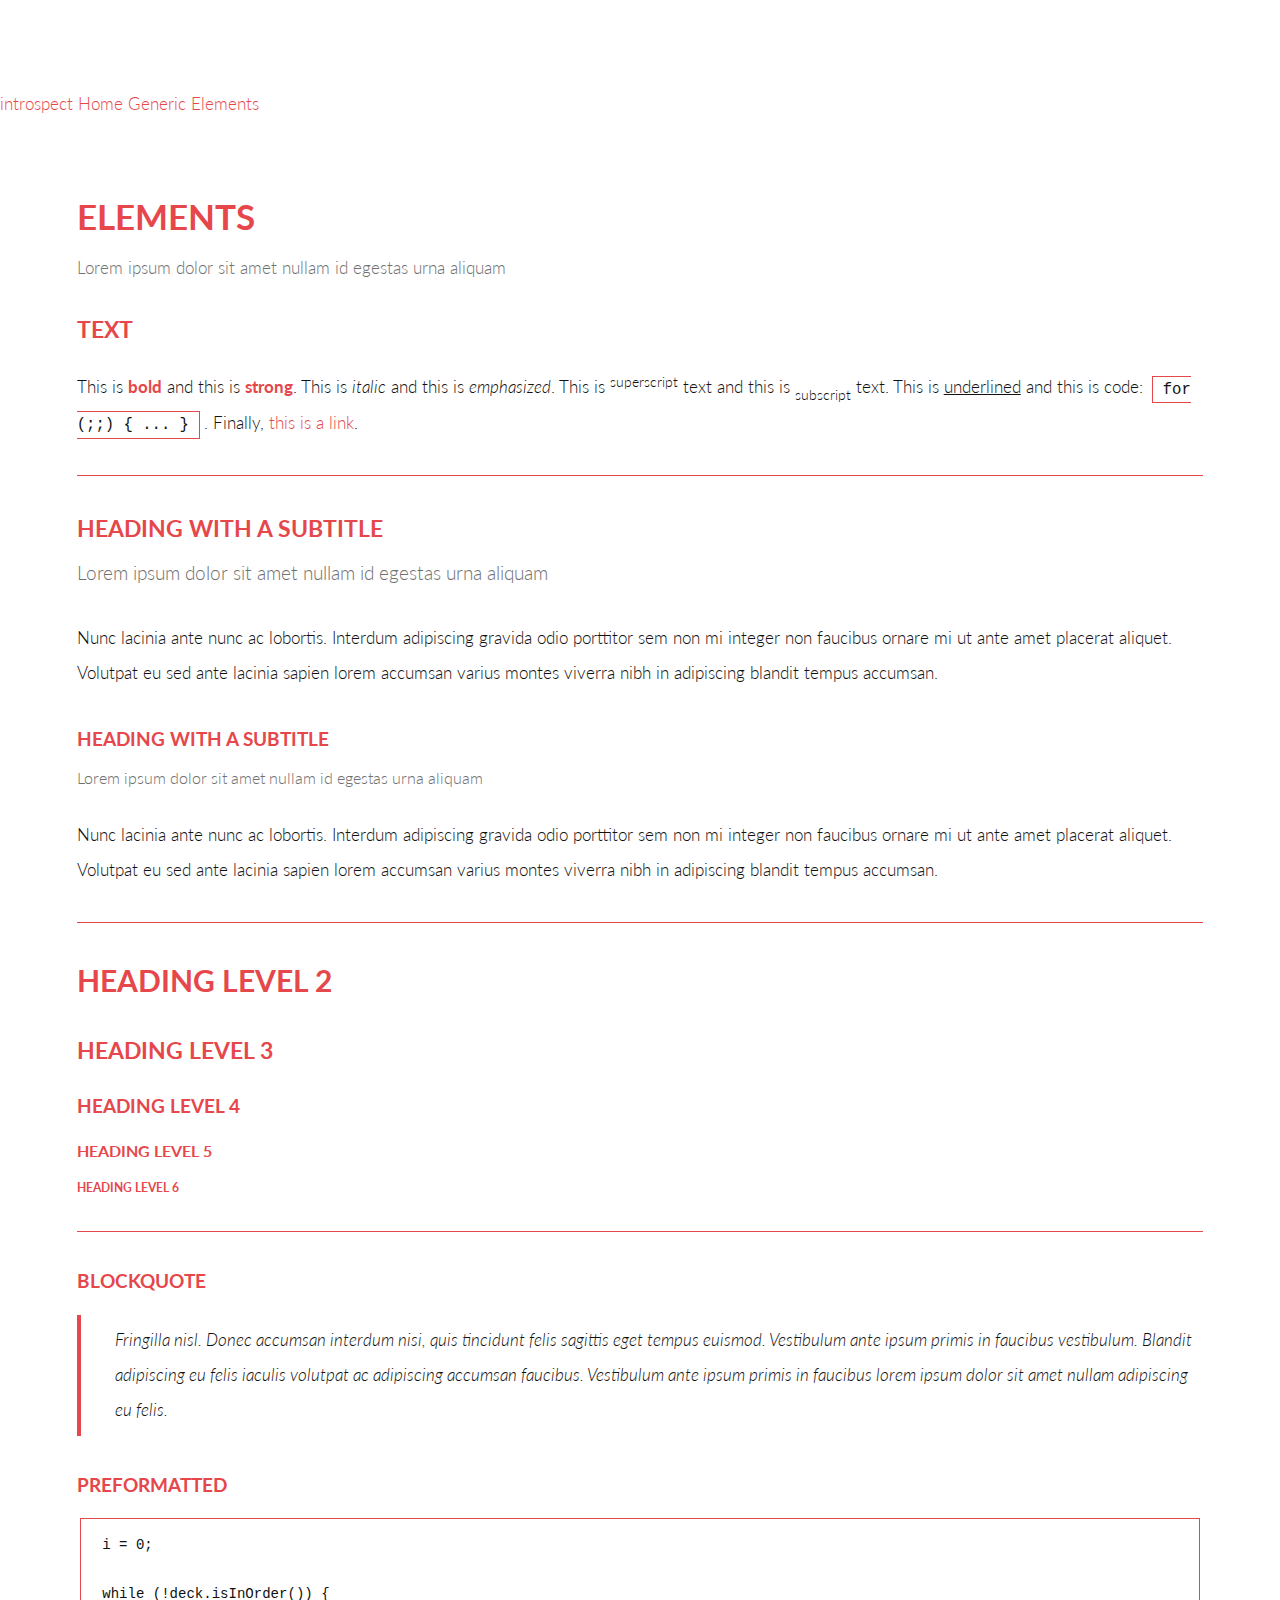
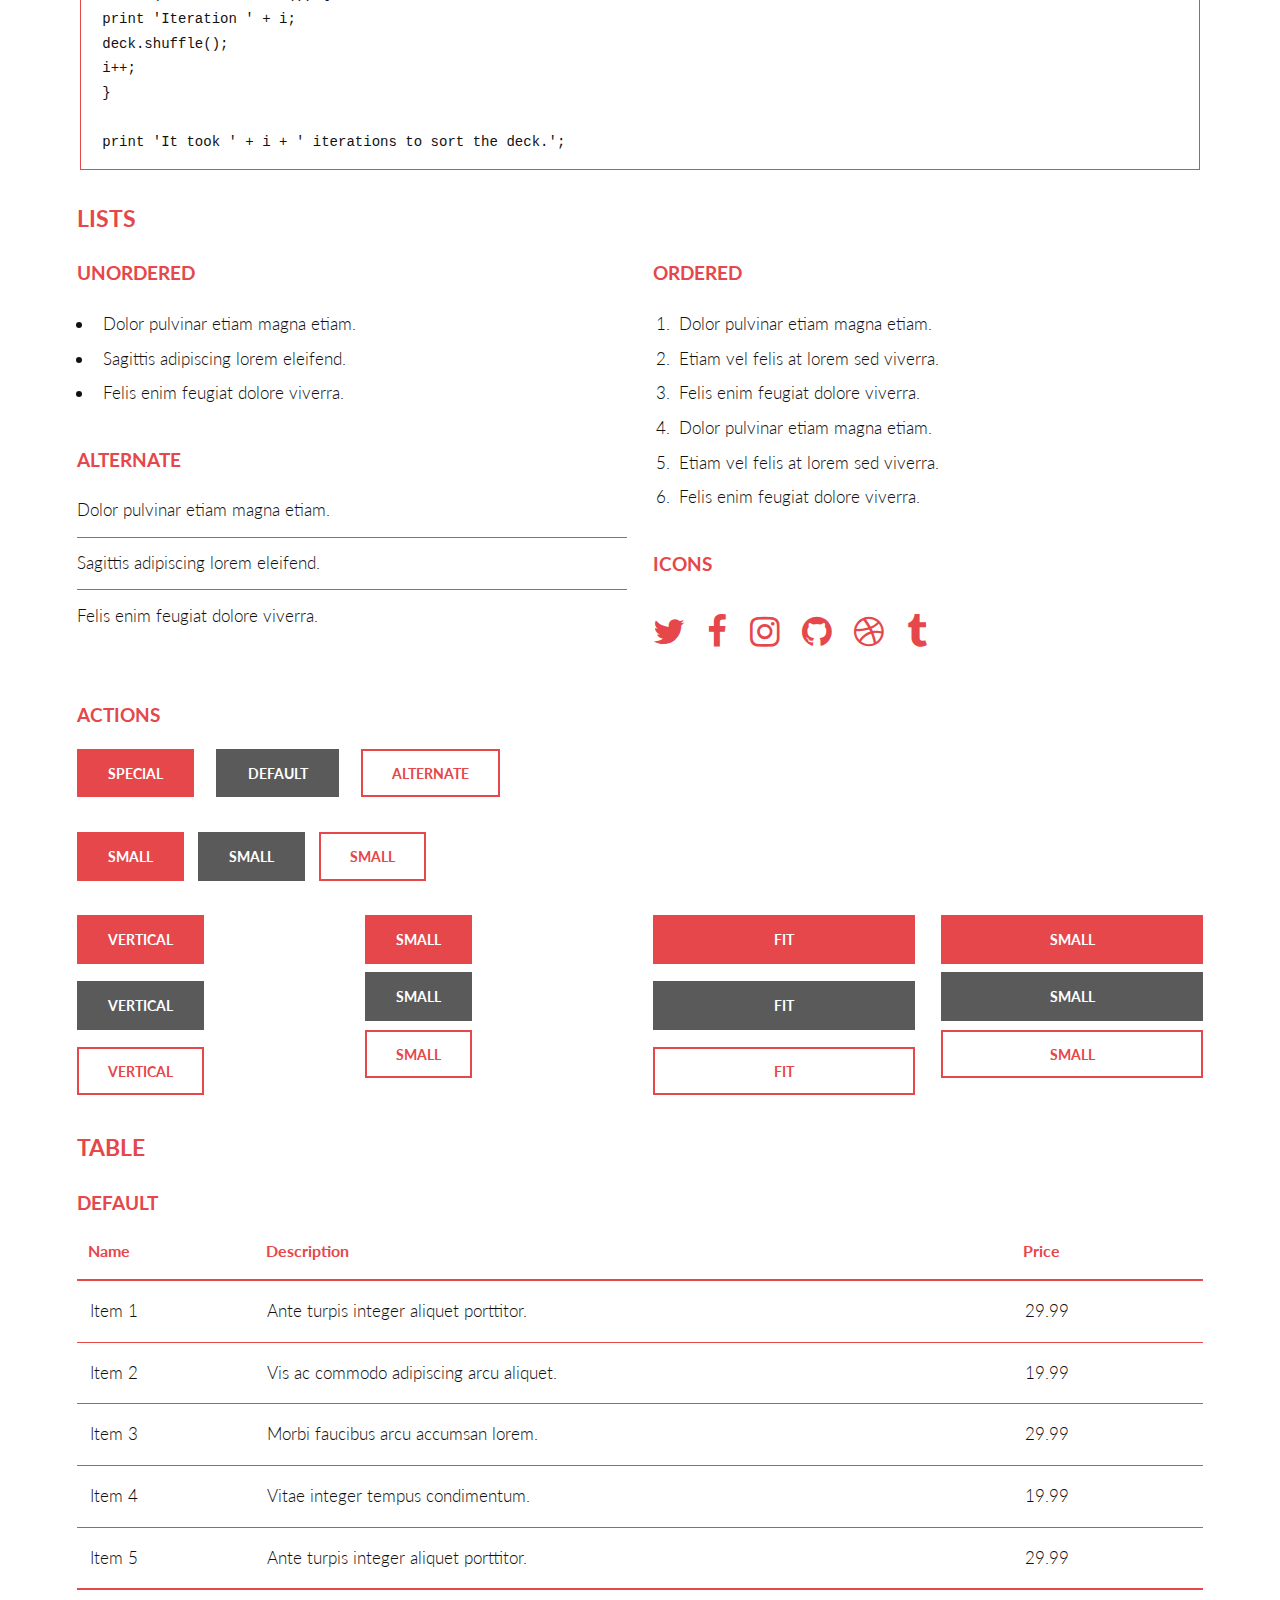
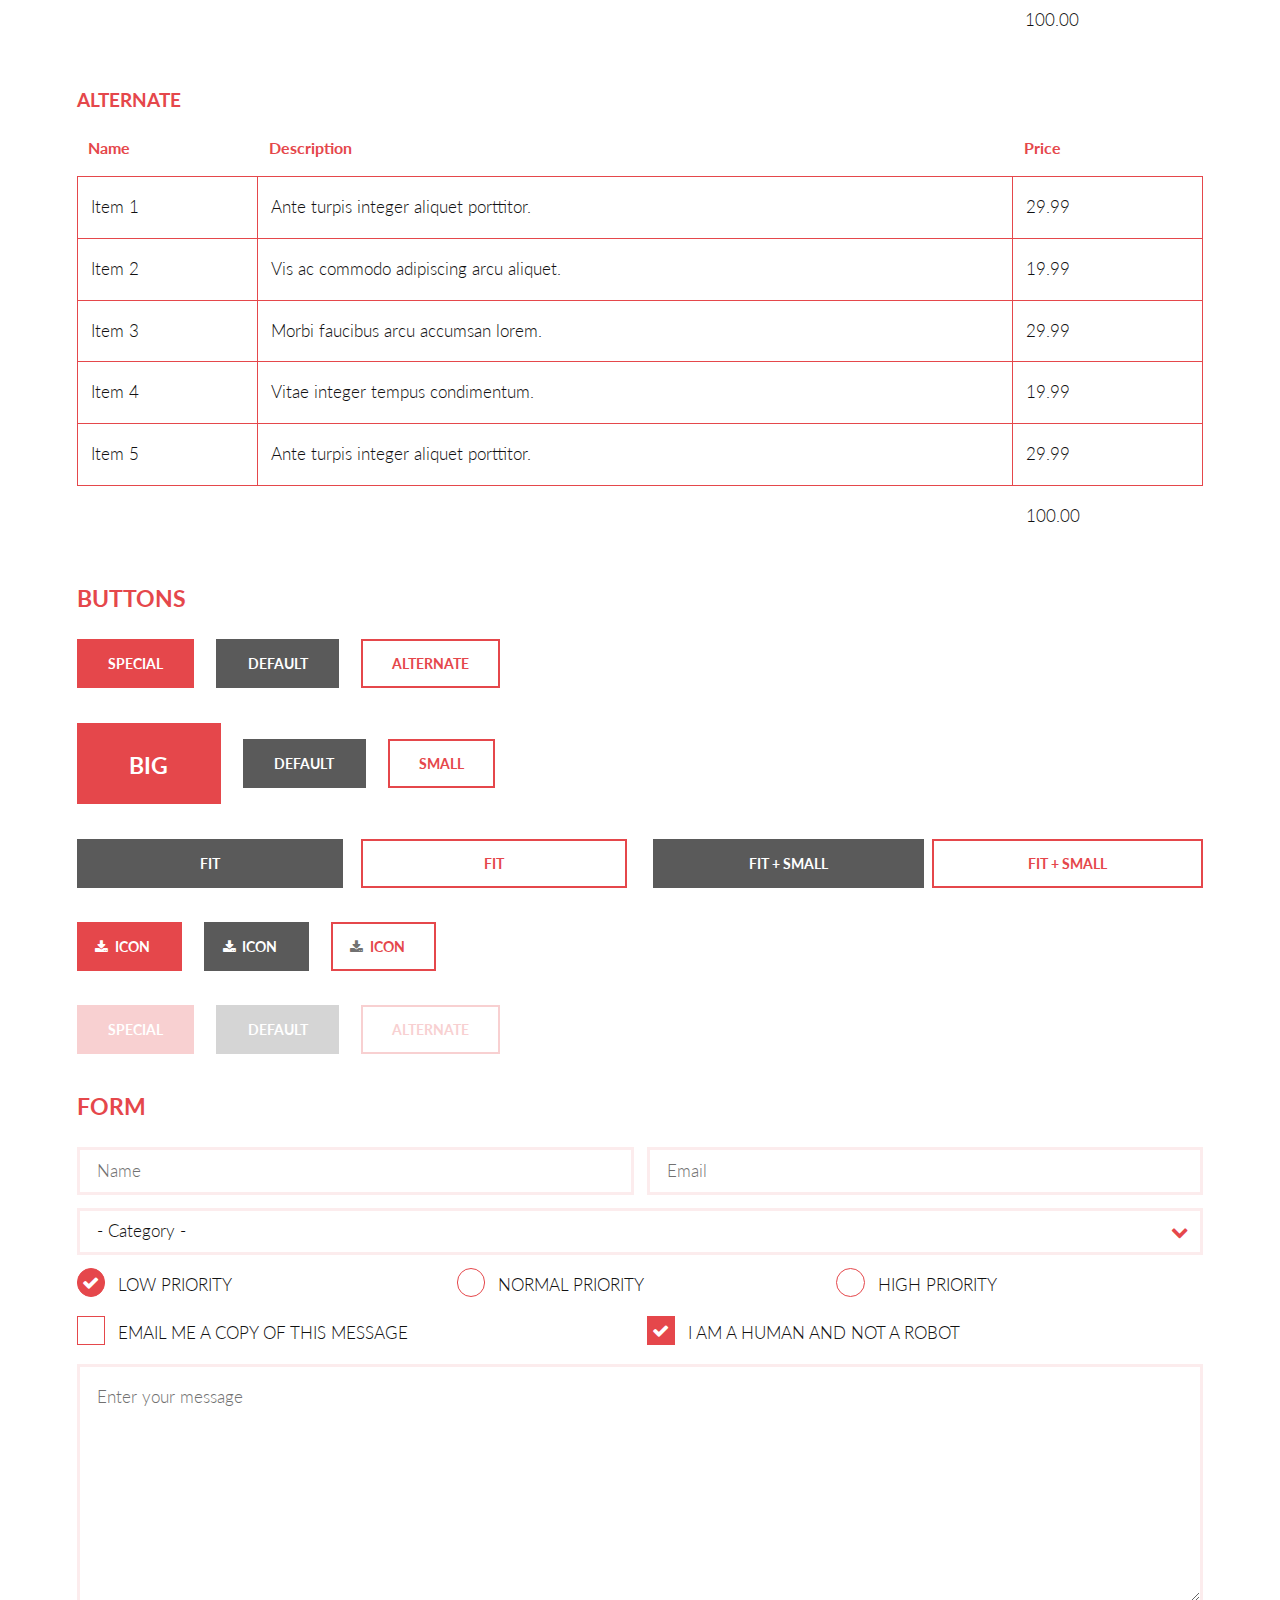
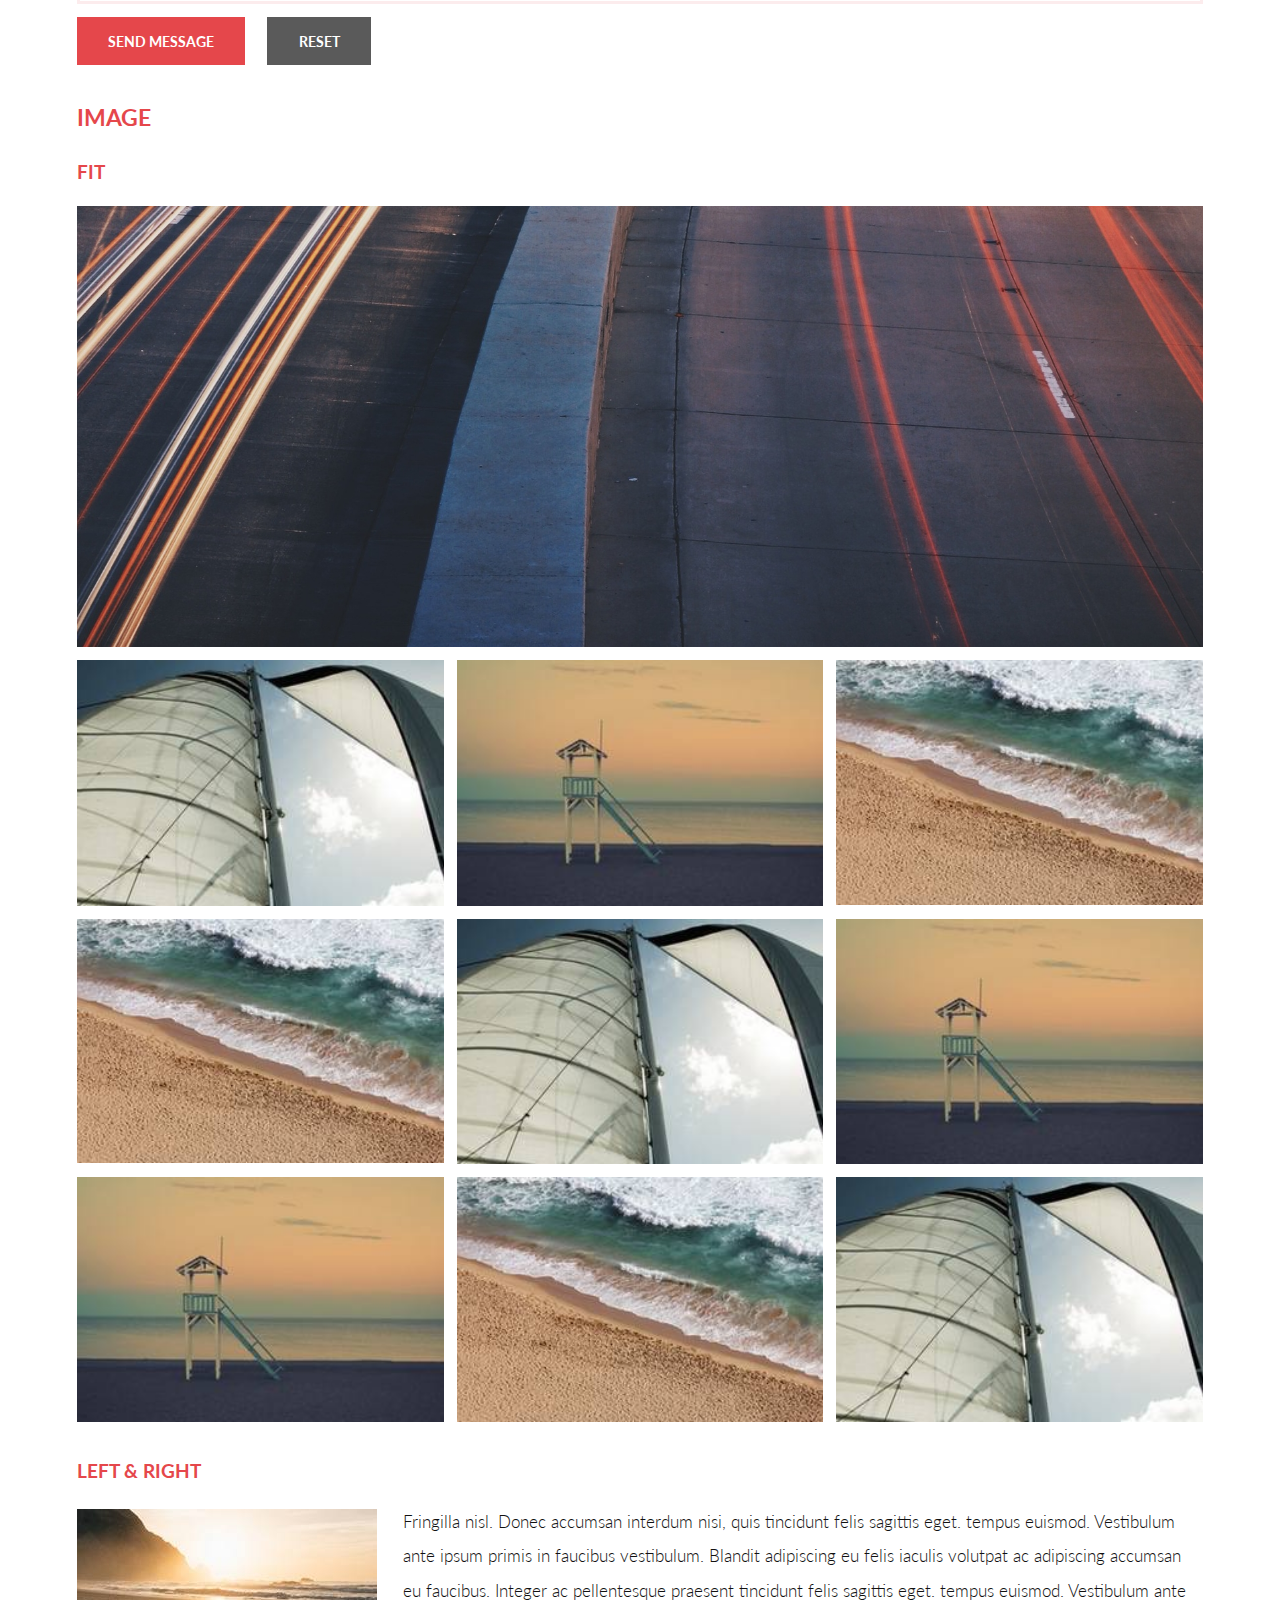
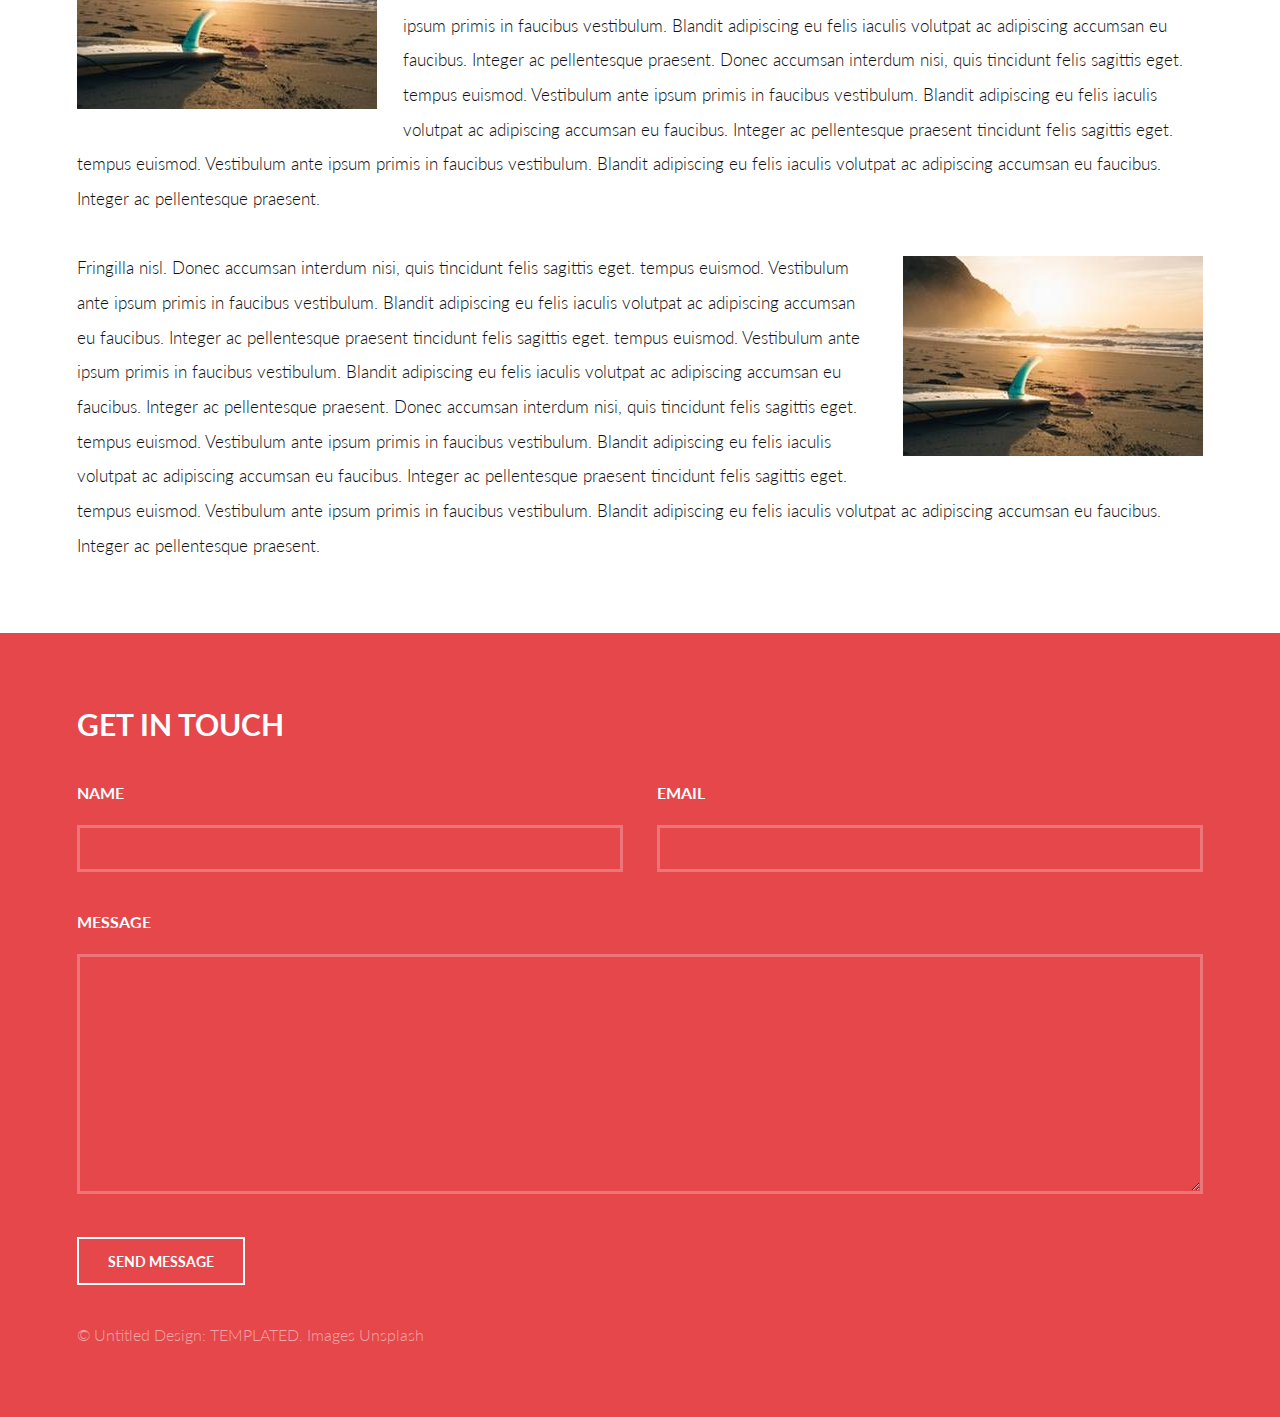
==== elements.html @ ecc92364 "take 2" ====
<!DOCTYPE HTML>
<!--
	Introspect by TEMPLATED
	templated.co @templatedco
	Released for free under the Creative Commons Attribution 3.0 license (templated.co/license)
-->
<html>
	<head>
		<title>Elements - Introspect by TEMPLATED</title>
		<meta charset="utf-8" />
		<meta name="viewport" content="width=device-width, initial-scale=1, user-scalable=no" />
		<link rel="stylesheet" href="assets/css/main.css" />
		<link rel='icon' href"images/favicon.ico" type="image/ico/>
	</head>
	<body>

		<!-- Header -->
			<header id="header">
				<div class="inner">
					<a href="index.html" class="logo">introspect</a>
					<nav id="nav">
						<a href="index.html">Home</a>
						<a href="generic.html">Generic</a>
						<a href="elements.html">Elements</a>
					</nav>
				</div>
			</header>
			<a href="#menu" class="navPanelToggle"><span class="fa fa-bars"></span></a>

		<!-- Main -->
			<section id="main">
				<div class="inner">
					<header class="major special">
						<h1>Elements</h1>
						<p>Lorem ipsum dolor sit amet nullam id egestas urna aliquam</p>
					</header>

					<!-- Text -->
						<section>
							<h3>Text</h3>
							<p>This is <b>bold</b> and this is <strong>strong</strong>. This is <i>italic</i> and this is <em>emphasized</em>.
							This is <sup>superscript</sup> text and this is <sub>subscript</sub> text.
							This is <u>underlined</u> and this is code: <code>for (;;) { ... }</code>. Finally, <a href="#">this is a link</a>.</p>

							<hr />

							<header>
								<h3>Heading with a Subtitle</h3>
								<p>Lorem ipsum dolor sit amet nullam id egestas urna aliquam</p>
							</header>
							<p>Nunc lacinia ante nunc ac lobortis. Interdum adipiscing gravida odio porttitor sem non mi integer non faucibus ornare mi ut ante amet placerat aliquet. Volutpat eu sed ante lacinia sapien lorem accumsan varius montes viverra nibh in adipiscing blandit tempus accumsan.</p>
							<header>
								<h4>Heading with a Subtitle</h4>
								<p>Lorem ipsum dolor sit amet nullam id egestas urna aliquam</p>
							</header>
							<p>Nunc lacinia ante nunc ac lobortis. Interdum adipiscing gravida odio porttitor sem non mi integer non faucibus ornare mi ut ante amet placerat aliquet. Volutpat eu sed ante lacinia sapien lorem accumsan varius montes viverra nibh in adipiscing blandit tempus accumsan.</p>

							<hr />

							<h2>Heading Level 2</h2>
							<h3>Heading Level 3</h3>
							<h4>Heading Level 4</h4>
							<h5>Heading Level 5</h5>
							<h6>Heading Level 6</h6>

							<hr />

							<h4>Blockquote</h4>
							<blockquote>Fringilla nisl. Donec accumsan interdum nisi, quis tincidunt felis sagittis eget tempus euismod. Vestibulum ante ipsum primis in faucibus vestibulum. Blandit adipiscing eu felis iaculis volutpat ac adipiscing accumsan faucibus. Vestibulum ante ipsum primis in faucibus lorem ipsum dolor sit amet nullam adipiscing eu felis.</blockquote>

							<h4>Preformatted</h4>
							<pre><code>i = 0;

while (!deck.isInOrder()) {
print 'Iteration ' + i;
deck.shuffle();
i++;
}

print 'It took ' + i + ' iterations to sort the deck.';</code></pre>
						</section>

					<!-- Lists -->
						<section>
							<h3>Lists</h3>
							<div class="row">
								<div class="6u 12u$(xsmall)">

									<h4>Unordered</h4>
									<ul>
										<li>Dolor pulvinar etiam magna etiam.</li>
										<li>Sagittis adipiscing lorem eleifend.</li>
										<li>Felis enim feugiat dolore viverra.</li>
									</ul>

									<h4>Alternate</h4>
									<ul class="alt">
										<li>Dolor pulvinar etiam magna etiam.</li>
										<li>Sagittis adipiscing lorem eleifend.</li>
										<li>Felis enim feugiat dolore viverra.</li>
									</ul>

								</div>
								<div class="6u$ 12u$(xsmall)">

									<h4>Ordered</h4>
									<ol>
										<li>Dolor pulvinar etiam magna etiam.</li>
										<li>Etiam vel felis at lorem sed viverra.</li>
										<li>Felis enim feugiat dolore viverra.</li>
										<li>Dolor pulvinar etiam magna etiam.</li>
										<li>Etiam vel felis at lorem sed viverra.</li>
										<li>Felis enim feugiat dolore viverra.</li>
									</ol>

									<h4>Icons</h4>
									<ul class="icons">
										<li><a href="#" class="icon fa-twitter"><span class="label">Twitter</span></a></li>
										<li><a href="#" class="icon fa-facebook"><span class="label">Facebook</span></a></li>
										<li><a href="#" class="icon fa-instagram"><span class="label">Instagram</span></a></li>
										<li><a href="#" class="icon fa-github"><span class="label">Github</span></a></li>
										<li><a href="#" class="icon fa-dribbble"><span class="label">Dribbble</span></a></li>
										<li><a href="#" class="icon fa-tumblr"><span class="label">Tumblr</span></a></li>
									</ul>

								</div>
							</div>

							<h4>Actions</h4>
							<ul class="actions">
								<li><a href="#" class="button special">Special</a></li>
								<li><a href="#" class="button">Default</a></li>
								<li><a href="#" class="button alt">Alternate</a></li>
							</ul>
							<ul class="actions small">
								<li><a href="#" class="button special small">Small</a></li>
								<li><a href="#" class="button small">Small</a></li>
								<li><a href="#" class="button alt small">Small</a></li>
							</ul>
							<div class="row">
								<div class="3u 6u(small) 12u$(xsmall)">
									<ul class="actions vertical">
										<li><a href="#" class="button special">Vertical</a></li>
										<li><a href="#" class="button">Vertical</a></li>
										<li><a href="#" class="button alt">Vertical</a></li>
									</ul>
								</div>
								<div class="3u 6u$(small) 12u$(xsmall)">
									<ul class="actions vertical small">
										<li><a href="#" class="button special small">Small</a></li>
										<li><a href="#" class="button small">Small</a></li>
										<li><a href="#" class="button alt small">Small</a></li>
									</ul>
								</div>
								<div class="3u 6u(small) 12u$(xsmall)">
									<ul class="actions vertical">
										<li><a href="#" class="button special fit">Fit</a></li>
										<li><a href="#" class="button fit">Fit</a></li>
										<li><a href="#" class="button alt fit">Fit</a></li>
									</ul>
								</div>
								<div class="3u$ 6u$(small) 12u$(xsmall)">
									<ul class="actions vertical small">
										<li><a href="#" class="button special small fit">Small</a></li>
										<li><a href="#" class="button small fit">Small</a></li>
										<li><a href="#" class="button alt small fit">Small</a></li>
									</ul>
								</div>
							</div>
						</section>

					<!-- Table -->
						<section>
							<h3>Table</h3>
							<h4>Default</h4>
							<div class="table-wrapper">
								<table>
									<thead>
										<tr>
											<th>Name</th>
											<th>Description</th>
											<th>Price</th>
										</tr>
									</thead>
									<tbody>
										<tr>
											<td>Item 1</td>
											<td>Ante turpis integer aliquet porttitor.</td>
											<td>29.99</td>
										</tr>
										<tr>
											<td>Item 2</td>
											<td>Vis ac commodo adipiscing arcu aliquet.</td>
											<td>19.99</td>
										</tr>
										<tr>
											<td>Item 3</td>
											<td> Morbi faucibus arcu accumsan lorem.</td>
											<td>29.99</td>
										</tr>
										<tr>
											<td>Item 4</td>
											<td>Vitae integer tempus condimentum.</td>
											<td>19.99</td>
										</tr>
										<tr>
											<td>Item 5</td>
											<td>Ante turpis integer aliquet porttitor.</td>
											<td>29.99</td>
										</tr>
									</tbody>
									<tfoot>
										<tr>
											<td colspan="2"></td>
											<td>100.00</td>
										</tr>
									</tfoot>
								</table>
							</div>
							<h4>Alternate</h4>
							<div class="table-wrapper">
								<table class="alt">
									<thead>
										<tr>
											<th>Name</th>
											<th>Description</th>
											<th>Price</th>
										</tr>
									</thead>
									<tbody>
										<tr>
											<td>Item 1</td>
											<td>Ante turpis integer aliquet porttitor.</td>
											<td>29.99</td>
										</tr>
										<tr>
											<td>Item 2</td>
											<td>Vis ac commodo adipiscing arcu aliquet.</td>
											<td>19.99</td>
										</tr>
										<tr>
											<td>Item 3</td>
											<td> Morbi faucibus arcu accumsan lorem.</td>
											<td>29.99</td>
										</tr>
										<tr>
											<td>Item 4</td>
											<td>Vitae integer tempus condimentum.</td>
											<td>19.99</td>
										</tr>
										<tr>
											<td>Item 5</td>
											<td>Ante turpis integer aliquet porttitor.</td>
											<td>29.99</td>
										</tr>
									</tbody>
									<tfoot>
										<tr>
											<td colspan="2"></td>
											<td>100.00</td>
										</tr>
									</tfoot>
								</table>
							</div>
						</section>

					<!-- Buttons -->
						<section>
							<h3>Buttons</h3>
							<ul class="actions">
								<li><a href="#" class="button special">Special</a></li>
								<li><a href="#" class="button">Default</a></li>
								<li><a href="#" class="button alt">Alternate</a></li>
							</ul>
							<ul class="actions">
								<li><a href="#" class="button special big">Big</a></li>
								<li><a href="#" class="button">Default</a></li>
								<li><a href="#" class="button alt small">Small</a></li>
							</ul>
							<div class="row">
								<div class="6u 12u$(xsmall)">
									<ul class="actions fit">
										<li><a href="#" class="button fit">Fit</a></li>
										<li><a href="#" class="button alt fit">Fit</a></li>
									</ul>
								</div>
								<div class="6u$ 12u$(xsmall)">
									<ul class="actions fit small">
										<li><a href="#" class="button fit small">Fit + Small</a></li>
										<li><a href="#" class="button alt fit small">Fit + Small</a></li>
									</ul>
								</div>
							</div>
							<ul class="actions">
								<li><a href="#" class="button special icon fa-download">Icon</a></li>
								<li><a href="#" class="button icon fa-download">Icon</a></li>
								<li><a href="#" class="button alt icon fa-download">Icon</a></li>
							</ul>
							<ul class="actions">
								<li><span class="button special disabled">Special</span></li>
								<li><span class="button disabled">Default</span></li>
								<li><span class="button alt disabled">Alternate</span></li>
							</ul>
						</section>

					<!-- Form -->
						<section>
							<h3>Form</h3>
							<form method="post" action="#">
								<div class="row uniform 50%">
									<div class="6u 12u$(xsmall)">
										<input type="text" name="demo-name" id="demo-name" value="" placeholder="Name" />
									</div>
									<div class="6u$ 12u$(xsmall)">
										<input type="email" name="demo-email" id="demo-email" value="" placeholder="Email" />
									</div>
									<div class="12u$">
										<div class="select-wrapper">
											<select name="demo-category" id="demo-category">
												<option value="">- Category -</option>
												<option value="1">Manufacturing</option>
												<option value="1">Shipping</option>
												<option value="1">Administration</option>
												<option value="1">Human Resources</option>
											</select>
										</div>
									</div>
									<div class="4u 12u$(xsmall)">
										<input type="radio" id="priority-low" name="priority" checked>
										<label for="priority-low">Low Priority</label>
									</div>
									<div class="4u 12u$(xsmall)">
										<input type="radio" id="priority-normal" name="priority">
										<label for="priority-normal">Normal Priority</label>
									</div>
									<div class="4u$ 12u$(xsmall)">
										<input type="radio" id="priority-high" name="priority">
										<label for="priority-high">High Priority</label>
									</div>
									<div class="6u 12u$(small)">
										<input type="checkbox" id="copy" name="copy">
										<label for="copy">Email me a copy of this message</label>
									</div>
									<div class="6u$ 12u$(small)">
										<input type="checkbox" id="human" name="human" checked>
										<label for="human">I am a human and not a robot</label>
									</div>
									<div class="12u$">
										<textarea name="demo-message" id="demo-message" placeholder="Enter your message" rows="6"></textarea>
									</div>
									<div class="12u$">
										<ul class="actions">
											<li><input type="submit" value="Send Message" class="special" /></li>
											<li><input type="reset" value="Reset" /></li>
										</ul>
									</div>
								</div>
							</form>
						</section>

					<!-- Image -->
						<section>
							<h3>Image</h3>
							<h4>Fit</h4>
							<div class="box alt">
								<div class="row 50% uniform">
									<div class="12u$"><span class="image fit"><img src="images/pic11.jpg" alt="" /></span></div>
									<div class="4u"><span class="image fit"><img src="images/pic03.jpg" alt="" /></span></div>
									<div class="4u"><span class="image fit"><img src="images/pic04.jpg" alt="" /></span></div>
									<div class="4u$"><span class="image fit"><img src="images/pic05.jpg" alt="" /></span></div>
									<div class="4u"><span class="image fit"><img src="images/pic05.jpg" alt="" /></span></div>
									<div class="4u"><span class="image fit"><img src="images/pic03.jpg" alt="" /></span></div>
									<div class="4u$"><span class="image fit"><img src="images/pic04.jpg" alt="" /></span></div>
									<div class="4u"><span class="image fit"><img src="images/pic04.jpg" alt="" /></span></div>
									<div class="4u"><span class="image fit"><img src="images/pic05.jpg" alt="" /></span></div>
									<div class="4u$"><span class="image fit"><img src="images/pic03.jpg" alt="" /></span></div>
								</div>
							</div>

							<h4>Left &amp; Right</h4>
							<p><span class="image left"><img src="images/pic06.jpg" alt="" /></span>Fringilla nisl. Donec accumsan interdum nisi, quis tincidunt felis sagittis eget. tempus euismod. Vestibulum ante ipsum primis in faucibus vestibulum. Blandit adipiscing eu felis iaculis volutpat ac adipiscing accumsan eu faucibus. Integer ac pellentesque praesent tincidunt felis sagittis eget. tempus euismod. Vestibulum ante ipsum primis in faucibus vestibulum. Blandit adipiscing eu felis iaculis volutpat ac adipiscing accumsan eu faucibus. Integer ac pellentesque praesent. Donec accumsan interdum nisi, quis tincidunt felis sagittis eget. tempus euismod. Vestibulum ante ipsum primis in faucibus vestibulum. Blandit adipiscing eu felis iaculis volutpat ac adipiscing accumsan eu faucibus. Integer ac pellentesque praesent tincidunt felis sagittis eget. tempus euismod. Vestibulum ante ipsum primis in faucibus vestibulum. Blandit adipiscing eu felis iaculis volutpat ac adipiscing accumsan eu faucibus. Integer ac pellentesque praesent.</p>
							<p><span class="image right"><img src="images/pic06.jpg" alt="" /></span>Fringilla nisl. Donec accumsan interdum nisi, quis tincidunt felis sagittis eget. tempus euismod. Vestibulum ante ipsum primis in faucibus vestibulum. Blandit adipiscing eu felis iaculis volutpat ac adipiscing accumsan eu faucibus. Integer ac pellentesque praesent tincidunt felis sagittis eget. tempus euismod. Vestibulum ante ipsum primis in faucibus vestibulum. Blandit adipiscing eu felis iaculis volutpat ac adipiscing accumsan eu faucibus. Integer ac pellentesque praesent. Donec accumsan interdum nisi, quis tincidunt felis sagittis eget. tempus euismod. Vestibulum ante ipsum primis in faucibus vestibulum. Blandit adipiscing eu felis iaculis volutpat ac adipiscing accumsan eu faucibus. Integer ac pellentesque praesent tincidunt felis sagittis eget. tempus euismod. Vestibulum ante ipsum primis in faucibus vestibulum. Blandit adipiscing eu felis iaculis volutpat ac adipiscing accumsan eu faucibus. Integer ac pellentesque praesent.</p>
						</section>

				</div>
			</section>

		<!-- Footer -->
			<section id="footer">
				<div class="inner">
					<header>
						<h2>Get in Touch</h2>
					</header>
					<form method="post" action="#">
						<div class="field half first">
							<label for="name">Name</label>
							<input type="text" name="name" id="name" />
						</div>
						<div class="field half">
							<label for="email">Email</label>
							<input type="text" name="email" id="email" />
						</div>
						<div class="field">
							<label for="message">Message</label>
							<textarea name="message" id="message" rows="6"></textarea>
						</div>
						<ul class="actions">
							<li><input type="submit" value="Send Message" class="alt" /></li>
						</ul>
					</form>
					<div class="copyright">
						&copy; Untitled Design: <a href="https://templated.co/">TEMPLATED</a>. Images <a href="https://unsplash.com/">Unsplash</a>
					</div>
				</div>
			</section>

		<!-- Scripts -->
			<script src="assets/js/jquery.min.js"></script>
			<script src="assets/js/skel.min.js"></script>
			<script src="assets/js/util.js"></script>
			<script src="assets/js/main.js"></script>

	</body>
</html>
---- assets/css/main.css ----
@import url(font-awesome.min.css);
@import url("https://fonts.googleapis.com/css?family=Lato:300,400,700|Pacifico");

/*
	Introspect by TEMPLATED
	templated.co @templatedco
	Released for free under the Creative Commons Attribution 3.0 license (templated.co/license)
*/

/* Reset */

	html, body, div, span, applet, object, iframe, h1, h2, h3, h4, h5, h6, p, blockquote, pre, a, abbr, acronym, address, big, cite, code, del, dfn, em, img, ins, kbd, q, s, samp, small, strike, strong, sub, sup, tt, var, b, u, i, center, dl, dt, dd, ol, ul, li, fieldset, form, label, legend, table, caption, tbody, tfoot, thead, tr, th, td, article, aside, canvas, details, embed, figure, figcaption, footer, header, hgroup, menu, nav, output, ruby, section, summary, time, mark, audio, video {
		margin: 0;
		padding: 0;
		border: 0;
		font-size: 100%;
		font: inherit;
		vertical-align: baseline;
	}

	article, aside, details, figcaption, figure, footer, header, hgroup, menu, nav, section {
		display: block;
	}

	body {
		line-height: 1;
	}

	ol, ul {
		list-style: none;
	}

	blockquote, q {
		quotes: none;
	}

	blockquote:before, blockquote:after, q:before, q:after {
		content: '';
		content: none;
	}

	table {
		border-collapse: collapse;
		border-spacing: 0;
	}

	body {
		-webkit-text-size-adjust: none;
	}

/* Box Model */

	*, *:before, *:after {
		-moz-box-sizing: border-box;
		-webkit-box-sizing: border-box;
		box-sizing: border-box;
	}

/* Containers */

	.container {
		margin-left: auto;
		margin-right: auto;
	}

	.container.\31 25\25 {
		width: 100%;
		max-width: 100em;
		min-width: 80em;
	}

	.container.\37 5\25 {
		width: 60em;
	}

	.container.\35 0\25 {
		width: 40em;
	}

	.container.\32 5\25 {
		width: 20em;
	}

	.container {
		width: 80em;
	}

	@media screen and (max-width: 1680px) {

		.container.\31 25\25 {
			width: 100%;
			max-width: 100em;
			min-width: 80em;
		}

		.container.\37 5\25 {
			width: 60em;
		}

		.container.\35 0\25 {
			width: 40em;
		}

		.container.\32 5\25 {
			width: 20em;
		}

		.container {
			width: 80em;
		}

	}

	@media screen and (max-width: 1280px) {

		.container.\31 25\25 {
			width: 100%;
			max-width: 81.25em;
			min-width: 65em;
		}

		.container.\37 5\25 {
			width: 48.75em;
		}

		.container.\35 0\25 {
			width: 32.5em;
		}

		.container.\32 5\25 {
			width: 16.25em;
		}

		.container {
			width: 65em;
		}

	}

	@media screen and (max-width: 980px) {

		.container.\31 25\25 {
			width: 100%;
			max-width: 112.5%;
			min-width: 90%;
		}

		.container.\37 5\25 {
			width: 67.5%;
		}

		.container.\35 0\25 {
			width: 45%;
		}

		.container.\32 5\25 {
			width: 22.5%;
		}

		.container {
			width: 90%;
		}

	}

	@media screen and (max-width: 736px) {

		.container.\31 25\25 {
			width: 100%;
			max-width: 112.5%;
			min-width: 90%;
		}

		.container.\37 5\25 {
			width: 67.5%;
		}

		.container.\35 0\25 {
			width: 45%;
		}

		.container.\32 5\25 {
			width: 22.5%;
		}

		.container {
			width: 90% !important;
		}

	}

	@media screen and (max-width: 480px) {

		.container.\31 25\25 {
			width: 100%;
			max-width: 112.5%;
			min-width: 90%;
		}

		.container.\37 5\25 {
			width: 67.5%;
		}

		.container.\35 0\25 {
			width: 45%;
		}

		.container.\32 5\25 {
			width: 22.5%;
		}

		.container {
			width: 90% !important;
		}

	}

/* Grid */

	.row {
		border-bottom: solid 1px transparent;
		-moz-box-sizing: border-box;
		-webkit-box-sizing: border-box;
		box-sizing: border-box;
	}

	.row > * {
		float: left;
		-moz-box-sizing: border-box;
		-webkit-box-sizing: border-box;
		box-sizing: border-box;
	}

	.row:after, .row:before {
		content: '';
		display: block;
		clear: both;
		height: 0;
	}

	.row.uniform > * > :first-child {
		margin-top: 0;
	}

	.row.uniform > * > :last-child {
		margin-bottom: 0;
	}

	.row.\30 \25 > * {
		padding: 0 0 0 0em;
	}

	.row.\30 \25 {
		margin: 0 0 -1px 0em;
	}

	.row.uniform.\30 \25 > * {
		padding: 0em 0 0 0em;
	}

	.row.uniform.\30 \25 {
		margin: 0em 0 -1px 0em;
	}

	.row > * {
		padding: 0 0 0 2em;
	}

	.row {
		margin: 0 0 -1px -2em;
	}

	.row.uniform > * {
		padding: 2em 0 0 2em;
	}

	.row.uniform {
		margin: -2em 0 -1px -2em;
	}

	.row.\32 00\25 > * {
		padding: 0 0 0 4em;
	}

	.row.\32 00\25 {
		margin: 0 0 -1px -4em;
	}

	.row.uniform.\32 00\25 > * {
		padding: 4em 0 0 4em;
	}

	.row.uniform.\32 00\25 {
		margin: -4em 0 -1px -4em;
	}

	.row.\31 50\25 > * {
		padding: 0 0 0 3em;
	}

	.row.\31 50\25 {
		margin: 0 0 -1px -3em;
	}

	.row.uniform.\31 50\25 > * {
		padding: 3em 0 0 3em;
	}

	.row.uniform.\31 50\25 {
		margin: -3em 0 -1px -3em;
	}

	.row.\35 0\25 > * {
		padding: 0 0 0 1em;
	}

	.row.\35 0\25 {
		margin: 0 0 -1px -1em;
	}

	.row.uniform.\35 0\25 > * {
		padding: 1em 0 0 1em;
	}

	.row.uniform.\35 0\25 {
		margin: -1em 0 -1px -1em;
	}

	.row.\32 5\25 > * {
		padding: 0 0 0 0.5em;
	}

	.row.\32 5\25 {
		margin: 0 0 -1px -0.5em;
	}

	.row.uniform.\32 5\25 > * {
		padding: 0.5em 0 0 0.5em;
	}

	.row.uniform.\32 5\25 {
		margin: -0.5em 0 -1px -0.5em;
	}

	.\31 2u, .\31 2u\24 {
		width: 100%;
		clear: none;
		margin-left: 0;
	}

	.\31 1u, .\31 1u\24 {
		width: 91.6666666667%;
		clear: none;
		margin-left: 0;
	}

	.\31 0u, .\31 0u\24 {
		width: 83.3333333333%;
		clear: none;
		margin-left: 0;
	}

	.\39 u, .\39 u\24 {
		width: 75%;
		clear: none;
		margin-left: 0;
	}

	.\38 u, .\38 u\24 {
		width: 66.6666666667%;
		clear: none;
		margin-left: 0;
	}

	.\37 u, .\37 u\24 {
		width: 58.3333333333%;
		clear: none;
		margin-left: 0;
	}

	.\36 u, .\36 u\24 {
		width: 50%;
		clear: none;
		margin-left: 0;
	}

	.\35 u, .\35 u\24 {
		width: 41.6666666667%;
		clear: none;
		margin-left: 0;
	}

	.\34 u, .\34 u\24 {
		width: 33.3333333333%;
		clear: none;
		margin-left: 0;
	}

	.\33 u, .\33 u\24 {
		width: 25%;
		clear: none;
		margin-left: 0;
	}

	.\32 u, .\32 u\24 {
		width: 16.6666666667%;
		clear: none;
		margin-left: 0;
	}

	.\31 u, .\31 u\24 {
		width: 8.3333333333%;
		clear: none;
		margin-left: 0;
	}

	.\31 2u\24 + *,
	.\31 1u\24 + *,
	.\31 0u\24 + *,
	.\39 u\24 + *,
	.\38 u\24 + *,
	.\37 u\24 + *,
	.\36 u\24 + *,
	.\35 u\24 + *,
	.\34 u\24 + *,
	.\33 u\24 + *,
	.\32 u\24 + *,
	.\31 u\24 + * {
		clear: left;
	}

	.\-11u {
		margin-left: 91.66667%;
	}

	.\-10u {
		margin-left: 83.33333%;
	}

	.\-9u {
		margin-left: 75%;
	}

	.\-8u {
		margin-left: 66.66667%;
	}

	.\-7u {
		margin-left: 58.33333%;
	}

	.\-6u {
		margin-left: 50%;
	}

	.\-5u {
		margin-left: 41.66667%;
	}

	.\-4u {
		margin-left: 33.33333%;
	}

	.\-3u {
		margin-left: 25%;
	}

	.\-2u {
		margin-left: 16.66667%;
	}

	.\-1u {
		margin-left: 8.33333%;
	}

	@media screen and (max-width: 1680px) {

		.row > * {
			padding: 0 0 0 2em;
		}

		.row {
			margin: 0 0 -1px -2em;
		}

		.row.uniform > * {
			padding: 2em 0 0 2em;
		}

		.row.uniform {
			margin: -2em 0 -1px -2em;
		}

		.row.\32 00\25 > * {
			padding: 0 0 0 4em;
		}

		.row.\32 00\25 {
			margin: 0 0 -1px -4em;
		}

		.row.uniform.\32 00\25 > * {
			padding: 4em 0 0 4em;
		}

		.row.uniform.\32 00\25 {
			margin: -4em 0 -1px -4em;
		}

		.row.\31 50\25 > * {
			padding: 0 0 0 3em;
		}

		.row.\31 50\25 {
			margin: 0 0 -1px -3em;
		}

		.row.uniform.\31 50\25 > * {
			padding: 3em 0 0 3em;
		}

		.row.uniform.\31 50\25 {
			margin: -3em 0 -1px -3em;
		}

		.row.\35 0\25 > * {
			padding: 0 0 0 1em;
		}

		.row.\35 0\25 {
			margin: 0 0 -1px -1em;
		}

		.row.uniform.\35 0\25 > * {
			padding: 1em 0 0 1em;
		}

		.row.uniform.\35 0\25 {
			margin: -1em 0 -1px -1em;
		}

		.row.\32 5\25 > * {
			padding: 0 0 0 0.5em;
		}

		.row.\32 5\25 {
			margin: 0 0 -1px -0.5em;
		}

		.row.uniform.\32 5\25 > * {
			padding: 0.5em 0 0 0.5em;
		}

		.row.uniform.\32 5\25 {
			margin: -0.5em 0 -1px -0.5em;
		}

		.\31 2u\28xlarge\29, .\31 2u\24\28xlarge\29 {
			width: 100%;
			clear: none;
			margin-left: 0;
		}

		.\31 1u\28xlarge\29, .\31 1u\24\28xlarge\29 {
			width: 91.6666666667%;
			clear: none;
			margin-left: 0;
		}

		.\31 0u\28xlarge\29, .\31 0u\24\28xlarge\29 {
			width: 83.3333333333%;
			clear: none;
			margin-left: 0;
		}

		.\39 u\28xlarge\29, .\39 u\24\28xlarge\29 {
			width: 75%;
			clear: none;
			margin-left: 0;
		}

		.\38 u\28xlarge\29, .\38 u\24\28xlarge\29 {
			width: 66.6666666667%;
			clear: none;
			margin-left: 0;
		}

		.\37 u\28xlarge\29, .\37 u\24\28xlarge\29 {
			width: 58.3333333333%;
			clear: none;
			margin-left: 0;
		}

		.\36 u\28xlarge\29, .\36 u\24\28xlarge\29 {
			width: 50%;
			clear: none;
			margin-left: 0;
		}

		.\35 u\28xlarge\29, .\35 u\24\28xlarge\29 {
			width: 41.6666666667%;
			clear: none;
			margin-left: 0;
		}

		.\34 u\28xlarge\29, .\34 u\24\28xlarge\29 {
			width: 33.3333333333%;
			clear: none;
			margin-left: 0;
		}

		.\33 u\28xlarge\29, .\33 u\24\28xlarge\29 {
			width: 25%;
			clear: none;
			margin-left: 0;
		}

		.\32 u\28xlarge\29, .\32 u\24\28xlarge\29 {
			width: 16.6666666667%;
			clear: none;
			margin-left: 0;
		}

		.\31 u\28xlarge\29, .\31 u\24\28xlarge\29 {
			width: 8.3333333333%;
			clear: none;
			margin-left: 0;
		}

		.\31 2u\24\28xlarge\29 + *,
		.\31 1u\24\28xlarge\29 + *,
		.\31 0u\24\28xlarge\29 + *,
		.\39 u\24\28xlarge\29 + *,
		.\38 u\24\28xlarge\29 + *,
		.\37 u\24\28xlarge\29 + *,
		.\36 u\24\28xlarge\29 + *,
		.\35 u\24\28xlarge\29 + *,
		.\34 u\24\28xlarge\29 + *,
		.\33 u\24\28xlarge\29 + *,
		.\32 u\24\28xlarge\29 + *,
		.\31 u\24\28xlarge\29 + * {
			clear: left;
		}

		.\-11u\28xlarge\29 {
			margin-left: 91.66667%;
		}

		.\-10u\28xlarge\29 {
			margin-left: 83.33333%;
		}

		.\-9u\28xlarge\29 {
			margin-left: 75%;
		}

		.\-8u\28xlarge\29 {
			margin-left: 66.66667%;
		}

		.\-7u\28xlarge\29 {
			margin-left: 58.33333%;
		}

		.\-6u\28xlarge\29 {
			margin-left: 50%;
		}

		.\-5u\28xlarge\29 {
			margin-left: 41.66667%;
		}

		.\-4u\28xlarge\29 {
			margin-left: 33.33333%;
		}

		.\-3u\28xlarge\29 {
			margin-left: 25%;
		}

		.\-2u\28xlarge\29 {
			margin-left: 16.66667%;
		}

		.\-1u\28xlarge\29 {
			margin-left: 8.33333%;
		}

	}

	@media screen and (max-width: 1280px) {

		.row > * {
			padding: 0 0 0 1.5em;
		}

		.row {
			margin: 0 0 -1px -1.5em;
		}

		.row.uniform > * {
			padding: 1.5em 0 0 1.5em;
		}

		.row.uniform {
			margin: -1.5em 0 -1px -1.5em;
		}

		.row.\32 00\25 > * {
			padding: 0 0 0 3em;
		}

		.row.\32 00\25 {
			margin: 0 0 -1px -3em;
		}

		.row.uniform.\32 00\25 > * {
			padding: 3em 0 0 3em;
		}

		.row.uniform.\32 00\25 {
			margin: -3em 0 -1px -3em;
		}

		.row.\31 50\25 > * {
			padding: 0 0 0 2.25em;
		}

		.row.\31 50\25 {
			margin: 0 0 -1px -2.25em;
		}

		.row.uniform.\31 50\25 > * {
			padding: 2.25em 0 0 2.25em;
		}

		.row.uniform.\31 50\25 {
			margin: -2.25em 0 -1px -2.25em;
		}

		.row.\35 0\25 > * {
			padding: 0 0 0 0.75em;
		}

		.row.\35 0\25 {
			margin: 0 0 -1px -0.75em;
		}

		.row.uniform.\35 0\25 > * {
			padding: 0.75em 0 0 0.75em;
		}

		.row.uniform.\35 0\25 {
			margin: -0.75em 0 -1px -0.75em;
		}

		.row.\32 5\25 > * {
			padding: 0 0 0 0.375em;
		}

		.row.\32 5\25 {
			margin: 0 0 -1px -0.375em;
		}

		.row.uniform.\32 5\25 > * {
			padding: 0.375em 0 0 0.375em;
		}

		.row.uniform.\32 5\25 {
			margin: -0.375em 0 -1px -0.375em;
		}

		.\31 2u\28large\29, .\31 2u\24\28large\29 {
			width: 100%;
			clear: none;
			margin-left: 0;
		}

		.\31 1u\28large\29, .\31 1u\24\28large\29 {
			width: 91.6666666667%;
			clear: none;
			margin-left: 0;
		}

		.\31 0u\28large\29, .\31 0u\24\28large\29 {
			width: 83.3333333333%;
			clear: none;
			margin-left: 0;
		}

		.\39 u\28large\29, .\39 u\24\28large\29 {
			width: 75%;
			clear: none;
			margin-left: 0;
		}

		.\38 u\28large\29, .\38 u\24\28large\29 {
			width: 66.6666666667%;
			clear: none;
			margin-left: 0;
		}

		.\37 u\28large\29, .\37 u\24\28large\29 {
			width: 58.3333333333%;
			clear: none;
			margin-left: 0;
		}

		.\36 u\28large\29, .\36 u\24\28large\29 {
			width: 50%;
			clear: none;
			margin-left: 0;
		}

		.\35 u\28large\29, .\35 u\24\28large\29 {
			width: 41.6666666667%;
			clear: none;
			margin-left: 0;
		}

		.\34 u\28large\29, .\34 u\24\28large\29 {
			width: 33.3333333333%;
			clear: none;
			margin-left: 0;
		}

		.\33 u\28large\29, .\33 u\24\28large\29 {
			width: 25%;
			clear: none;
			margin-left: 0;
		}

		.\32 u\28large\29, .\32 u\24\28large\29 {
			width: 16.6666666667%;
			clear: none;
			margin-left: 0;
		}

		.\31 u\28large\29, .\31 u\24\28large\29 {
			width: 8.3333333333%;
			clear: none;
			margin-left: 0;
		}

		.\31 2u\24\28large\29 + *,
		.\31 1u\24\28large\29 + *,
		.\31 0u\24\28large\29 + *,
		.\39 u\24\28large\29 + *,
		.\38 u\24\28large\29 + *,
		.\37 u\24\28large\29 + *,
		.\36 u\24\28large\29 + *,
		.\35 u\24\28large\29 + *,
		.\34 u\24\28large\29 + *,
		.\33 u\24\28large\29 + *,
		.\32 u\24\28large\29 + *,
		.\31 u\24\28large\29 + * {
			clear: left;
		}

		.\-11u\28large\29 {
			margin-left: 91.66667%;
		}

		.\-10u\28large\29 {
			margin-left: 83.33333%;
		}

		.\-9u\28large\29 {
			margin-left: 75%;
		}

		.\-8u\28large\29 {
			margin-left: 66.66667%;
		}

		.\-7u\28large\29 {
			margin-left: 58.33333%;
		}

		.\-6u\28large\29 {
			margin-left: 50%;
		}

		.\-5u\28large\29 {
			margin-left: 41.66667%;
		}

		.\-4u\28large\29 {
			margin-left: 33.33333%;
		}

		.\-3u\28large\29 {
			margin-left: 25%;
		}

		.\-2u\28large\29 {
			margin-left: 16.66667%;
		}

		.\-1u\28large\29 {
			margin-left: 8.33333%;
		}

	}

	@media screen and (max-width: 980px) {

		.row > * {
			padding: 0 0 0 1.5em;
		}

		.row {
			margin: 0 0 -1px -1.5em;
		}

		.row.uniform > * {
			padding: 1.5em 0 0 1.5em;
		}

		.row.uniform {
			margin: -1.5em 0 -1px -1.5em;
		}

		.row.\32 00\25 > * {
			padding: 0 0 0 3em;
		}

		.row.\32 00\25 {
			margin: 0 0 -1px -3em;
		}

		.row.uniform.\32 00\25 > * {
			padding: 3em 0 0 3em;
		}

		.row.uniform.\32 00\25 {
			margin: -3em 0 -1px -3em;
		}

		.row.\31 50\25 > * {
			padding: 0 0 0 2.25em;
		}

		.row.\31 50\25 {
			margin: 0 0 -1px -2.25em;
		}

		.row.uniform.\31 50\25 > * {
			padding: 2.25em 0 0 2.25em;
		}

		.row.uniform.\31 50\25 {
			margin: -2.25em 0 -1px -2.25em;
		}

		.row.\35 0\25 > * {
			padding: 0 0 0 0.75em;
		}

		.row.\35 0\25 {
			margin: 0 0 -1px -0.75em;
		}

		.row.uniform.\35 0\25 > * {
			padding: 0.75em 0 0 0.75em;
		}

		.row.uniform.\35 0\25 {
			margin: -0.75em 0 -1px -0.75em;
		}

		.row.\32 5\25 > * {
			padding: 0 0 0 0.375em;
		}

		.row.\32 5\25 {
			margin: 0 0 -1px -0.375em;
		}

		.row.uniform.\32 5\25 > * {
			padding: 0.375em 0 0 0.375em;
		}

		.row.uniform.\32 5\25 {
			margin: -0.375em 0 -1px -0.375em;
		}

		.\31 2u\28medium\29, .\31 2u\24\28medium\29 {
			width: 100%;
			clear: none;
			margin-left: 0;
		}

		.\31 1u\28medium\29, .\31 1u\24\28medium\29 {
			width: 91.6666666667%;
			clear: none;
			margin-left: 0;
		}

		.\31 0u\28medium\29, .\31 0u\24\28medium\29 {
			width: 83.3333333333%;
			clear: none;
			margin-left: 0;
		}

		.\39 u\28medium\29, .\39 u\24\28medium\29 {
			width: 75%;
			clear: none;
			margin-left: 0;
		}

		.\38 u\28medium\29, .\38 u\24\28medium\29 {
			width: 66.6666666667%;
			clear: none;
			margin-left: 0;
		}

		.\37 u\28medium\29, .\37 u\24\28medium\29 {
			width: 58.3333333333%;
			clear: none;
			margin-left: 0;
		}

		.\36 u\28medium\29, .\36 u\24\28medium\29 {
			width: 50%;
			clear: none;
			margin-left: 0;
		}

		.\35 u\28medium\29, .\35 u\24\28medium\29 {
			width: 41.6666666667%;
			clear: none;
			margin-left: 0;
		}

		.\34 u\28medium\29, .\34 u\24\28medium\29 {
			width: 33.3333333333%;
			clear: none;
			margin-left: 0;
		}

		.\33 u\28medium\29, .\33 u\24\28medium\29 {
			width: 25%;
			clear: none;
			margin-left: 0;
		}

		.\32 u\28medium\29, .\32 u\24\28medium\29 {
			width: 16.6666666667%;
			clear: none;
			margin-left: 0;
		}

		.\31 u\28medium\29, .\31 u\24\28medium\29 {
			width: 8.3333333333%;
			clear: none;
			margin-left: 0;
		}

		.\31 2u\24\28medium\29 + *,
		.\31 1u\24\28medium\29 + *,
		.\31 0u\24\28medium\29 + *,
		.\39 u\24\28medium\29 + *,
		.\38 u\24\28medium\29 + *,
		.\37 u\24\28medium\29 + *,
		.\36 u\24\28medium\29 + *,
		.\35 u\24\28medium\29 + *,
		.\34 u\24\28medium\29 + *,
		.\33 u\24\28medium\29 + *,
		.\32 u\24\28medium\29 + *,
		.\31 u\24\28medium\29 + * {
			clear: left;
		}

		.\-11u\28medium\29 {
			margin-left: 91.66667%;
		}

		.\-10u\28medium\29 {
			margin-left: 83.33333%;
		}

		.\-9u\28medium\29 {
			margin-left: 75%;
		}

		.\-8u\28medium\29 {
			margin-left: 66.66667%;
		}

		.\-7u\28medium\29 {
			margin-left: 58.33333%;
		}

		.\-6u\28medium\29 {
			margin-left: 50%;
		}

		.\-5u\28medium\29 {
			margin-left: 41.66667%;
		}

		.\-4u\28medium\29 {
			margin-left: 33.33333%;
		}

		.\-3u\28medium\29 {
			margin-left: 25%;
		}

		.\-2u\28medium\29 {
			margin-left: 16.66667%;
		}

		.\-1u\28medium\29 {
			margin-left: 8.33333%;
		}

	}

	@media screen and (max-width: 736px) {

		.row > * {
			padding: 0 0 0 1.25em;
		}

		.row {
			margin: 0 0 -1px -1.25em;
		}

		.row.uniform > * {
			padding: 1.25em 0 0 1.25em;
		}

		.row.uniform {
			margin: -1.25em 0 -1px -1.25em;
		}

		.row.\32 00\25 > * {
			padding: 0 0 0 2.5em;
		}

		.row.\32 00\25 {
			margin: 0 0 -1px -2.5em;
		}

		.row.uniform.\32 00\25 > * {
			padding: 2.5em 0 0 2.5em;
		}

		.row.uniform.\32 00\25 {
			margin: -2.5em 0 -1px -2.5em;
		}

		.row.\31 50\25 > * {
			padding: 0 0 0 1.875em;
		}

		.row.\31 50\25 {
			margin: 0 0 -1px -1.875em;
		}

		.row.uniform.\31 50\25 > * {
			padding: 1.875em 0 0 1.875em;
		}

		.row.uniform.\31 50\25 {
			margin: -1.875em 0 -1px -1.875em;
		}

		.row.\35 0\25 > * {
			padding: 0 0 0 0.625em;
		}

		.row.\35 0\25 {
			margin: 0 0 -1px -0.625em;
		}

		.row.uniform.\35 0\25 > * {
			padding: 0.625em 0 0 0.625em;
		}

		.row.uniform.\35 0\25 {
			margin: -0.625em 0 -1px -0.625em;
		}

		.row.\32 5\25 > * {
			padding: 0 0 0 0.3125em;
		}

		.row.\32 5\25 {
			margin: 0 0 -1px -0.3125em;
		}

		.row.uniform.\32 5\25 > * {
			padding: 0.3125em 0 0 0.3125em;
		}

		.row.uniform.\32 5\25 {
			margin: -0.3125em 0 -1px -0.3125em;
		}

		.\31 2u\28small\29, .\31 2u\24\28small\29 {
			width: 100%;
			clear: none;
			margin-left: 0;
		}

		.\31 1u\28small\29, .\31 1u\24\28small\29 {
			width: 91.6666666667%;
			clear: none;
			margin-left: 0;
		}

		.\31 0u\28small\29, .\31 0u\24\28small\29 {
			width: 83.3333333333%;
			clear: none;
			margin-left: 0;
		}

		.\39 u\28small\29, .\39 u\24\28small\29 {
			width: 75%;
			clear: none;
			margin-left: 0;
		}

		.\38 u\28small\29, .\38 u\24\28small\29 {
			width: 66.6666666667%;
			clear: none;
			margin-left: 0;
		}

		.\37 u\28small\29, .\37 u\24\28small\29 {
			width: 58.3333333333%;
			clear: none;
			margin-left: 0;
		}

		.\36 u\28small\29, .\36 u\24\28small\29 {
			width: 50%;
			clear: none;
			margin-left: 0;
		}

		.\35 u\28small\29, .\35 u\24\28small\29 {
			width: 41.6666666667%;
			clear: none;
			margin-left: 0;
		}

		.\34 u\28small\29, .\34 u\24\28small\29 {
			width: 33.3333333333%;
			clear: none;
			margin-left: 0;
		}

		.\33 u\28small\29, .\33 u\24\28small\29 {
			width: 25%;
			clear: none;
			margin-left: 0;
		}

		.\32 u\28small\29, .\32 u\24\28small\29 {
			width: 16.6666666667%;
			clear: none;
			margin-left: 0;
		}

		.\31 u\28small\29, .\31 u\24\28small\29 {
			width: 8.3333333333%;
			clear: none;
			margin-left: 0;
		}

		.\31 2u\24\28small\29 + *,
		.\31 1u\24\28small\29 + *,
		.\31 0u\24\28small\29 + *,
		.\39 u\24\28small\29 + *,
		.\38 u\24\28small\29 + *,
		.\37 u\24\28small\29 + *,
		.\36 u\24\28small\29 + *,
		.\35 u\24\28small\29 + *,
		.\34 u\24\28small\29 + *,
		.\33 u\24\28small\29 + *,
		.\32 u\24\28small\29 + *,
		.\31 u\24\28small\29 + * {
			clear: left;
		}

		.\-11u\28small\29 {
			margin-left: 91.66667%;
		}

		.\-10u\28small\29 {
			margin-left: 83.33333%;
		}

		.\-9u\28small\29 {
			margin-left: 75%;
		}

		.\-8u\28small\29 {
			margin-left: 66.66667%;
		}

		.\-7u\28small\29 {
			margin-left: 58.33333%;
		}

		.\-6u\28small\29 {
			margin-left: 50%;
		}

		.\-5u\28small\29 {
			margin-left: 41.66667%;
		}

		.\-4u\28small\29 {
			margin-left: 33.33333%;
		}

		.\-3u\28small\29 {
			margin-left: 25%;
		}

		.\-2u\28small\29 {
			margin-left: 16.66667%;
		}

		.\-1u\28small\29 {
			margin-left: 8.33333%;
		}

	}

	@media screen and (max-width: 480px) {

		.row > * {
			padding: 0 0 0 1.25em;
		}

		.row {
			margin: 0 0 -1px -1.25em;
		}

		.row.uniform > * {
			padding: 1.25em 0 0 1.25em;
		}

		.row.uniform {
			margin: -1.25em 0 -1px -1.25em;
		}

		.row.\32 00\25 > * {
			padding: 0 0 0 2.5em;
		}

		.row.\32 00\25 {
			margin: 0 0 -1px -2.5em;
		}

		.row.uniform.\32 00\25 > * {
			padding: 2.5em 0 0 2.5em;
		}

		.row.uniform.\32 00\25 {
			margin: -2.5em 0 -1px -2.5em;
		}

		.row.\31 50\25 > * {
			padding: 0 0 0 1.875em;
		}

		.row.\31 50\25 {
			margin: 0 0 -1px -1.875em;
		}

		.row.uniform.\31 50\25 > * {
			padding: 1.875em 0 0 1.875em;
		}

		.row.uniform.\31 50\25 {
			margin: -1.875em 0 -1px -1.875em;
		}

		.row.\35 0\25 > * {
			padding: 0 0 0 0.625em;
		}

		.row.\35 0\25 {
			margin: 0 0 -1px -0.625em;
		}

		.row.uniform.\35 0\25 > * {
			padding: 0.625em 0 0 0.625em;
		}

		.row.uniform.\35 0\25 {
			margin: -0.625em 0 -1px -0.625em;
		}

		.row.\32 5\25 > * {
			padding: 0 0 0 0.3125em;
		}

		.row.\32 5\25 {
			margin: 0 0 -1px -0.3125em;
		}

		.row.uniform.\32 5\25 > * {
			padding: 0.3125em 0 0 0.3125em;
		}

		.row.uniform.\32 5\25 {
			margin: -0.3125em 0 -1px -0.3125em;
		}

		.\31 2u\28xsmall\29, .\31 2u\24\28xsmall\29 {
			width: 100%;
			clear: none;
			margin-left: 0;
		}

		.\31 1u\28xsmall\29, .\31 1u\24\28xsmall\29 {
			width: 91.6666666667%;
			clear: none;
			margin-left: 0;
		}

		.\31 0u\28xsmall\29, .\31 0u\24\28xsmall\29 {
			width: 83.3333333333%;
			clear: none;
			margin-left: 0;
		}

		.\39 u\28xsmall\29, .\39 u\24\28xsmall\29 {
			width: 75%;
			clear: none;
			margin-left: 0;
		}

		.\38 u\28xsmall\29, .\38 u\24\28xsmall\29 {
			width: 66.6666666667%;
			clear: none;
			margin-left: 0;
		}

		.\37 u\28xsmall\29, .\37 u\24\28xsmall\29 {
			width: 58.3333333333%;
			clear: none;
			margin-left: 0;
		}

		.\36 u\28xsmall\29, .\36 u\24\28xsmall\29 {
			width: 50%;
			clear: none;
			margin-left: 0;
		}

		.\35 u\28xsmall\29, .\35 u\24\28xsmall\29 {
			width: 41.6666666667%;
			clear: none;
			margin-left: 0;
		}

		.\34 u\28xsmall\29, .\34 u\24\28xsmall\29 {
			width: 33.3333333333%;
			clear: none;
			margin-left: 0;
		}

		.\33 u\28xsmall\29, .\33 u\24\28xsmall\29 {
			width: 25%;
			clear: none;
			margin-left: 0;
		}

		.\32 u\28xsmall\29, .\32 u\24\28xsmall\29 {
			width: 16.6666666667%;
			clear: none;
			margin-left: 0;
		}

		.\31 u\28xsmall\29, .\31 u\24\28xsmall\29 {
			width: 8.3333333333%;
			clear: none;
			margin-left: 0;
		}

		.\31 2u\24\28xsmall\29 + *,
		.\31 1u\24\28xsmall\29 + *,
		.\31 0u\24\28xsmall\29 + *,
		.\39 u\24\28xsmall\29 + *,
		.\38 u\24\28xsmall\29 + *,
		.\37 u\24\28xsmall\29 + *,
		.\36 u\24\28xsmall\29 + *,
		.\35 u\24\28xsmall\29 + *,
		.\34 u\24\28xsmall\29 + *,
		.\33 u\24\28xsmall\29 + *,
		.\32 u\24\28xsmall\29 + *,
		.\31 u\24\28xsmall\29 + * {
			clear: left;
		}

		.\-11u\28xsmall\29 {
			margin-left: 91.66667%;
		}

		.\-10u\28xsmall\29 {
			margin-left: 83.33333%;
		}

		.\-9u\28xsmall\29 {
			margin-left: 75%;
		}

		.\-8u\28xsmall\29 {
			margin-left: 66.66667%;
		}

		.\-7u\28xsmall\29 {
			margin-left: 58.33333%;
		}

		.\-6u\28xsmall\29 {
			margin-left: 50%;
		}

		.\-5u\28xsmall\29 {
			margin-left: 41.66667%;
		}

		.\-4u\28xsmall\29 {
			margin-left: 33.33333%;
		}

		.\-3u\28xsmall\29 {
			margin-left: 25%;
		}

		.\-2u\28xsmall\29 {
			margin-left: 16.66667%;
		}

		.\-1u\28xsmall\29 {
			margin-left: 8.33333%;
		}

	}

/* Basic */

	@-ms-viewport {
		width: device-width;
	}

	body {
		-ms-overflow-style: scrollbar;
	}

	@media screen and (max-width: 480px) {

		html, body {
			min-width: 320px;
		}

	}

	body {
		background: #fff;
	}

		body.is-loading *, body.is-loading *:before, body.is-loading *:after {
			-moz-animation: none !important;
			-webkit-animation: none !important;
			-ms-animation: none !important;
			animation: none !important;
			-moz-transition: none !important;
			-webkit-transition: none !important;
			-ms-transition: none !important;
			transition: none !important;
		}

/* Type */

	body {
		background-color: #fff;
		color: #111111;
	}

	body, input, select, textarea {
		font-family: "Lato", sans-serif;
		font-size: 15pt;
		font-weight: 300;
		line-height: 2;
	}

		@media screen and (max-width: 1680px) {

			body, input, select, textarea {
				font-size: 13pt;
			}

		}

		@media screen and (max-width: 1280px) {

			body, input, select, textarea {
				font-size: 13pt;
			}

		}

		@media screen and (max-width: 980px) {

			body, input, select, textarea {
				font-size: 12pt;
			}

		}

		@media screen and (max-width: 736px) {

			body, input, select, textarea {
				font-size: 12pt;
			}

		}

		@media screen and (max-width: 480px) {

			body, input, select, textarea {
				font-size: 12pt;
			}

		}

	a {
		-moz-transition: color 0.2s ease-in-out;
		-webkit-transition: color 0.2s ease-in-out;
		-ms-transition: color 0.2s ease-in-out;
		transition: color 0.2s ease-in-out;
		text-decoration: none;
	}

		a:hover {
			text-decoration: underline;
		}

	strong, b {
		font-weight: 700;
	}

	em, i {
		font-style: italic;
	}

	p {
		margin: 0 0 2em 0;
	}

	h1, h2, h3, h4, h5, h6 {
		font-weight: 700;
		line-height: 1.5;
		margin: 0 0 1em 0;
		text-transform: uppercase;
	}

		h1 a, h2 a, h3 a, h4 a, h5 a, h6 a {
			color: inherit;
			text-decoration: none;
		}

	h1 {
		font-size: 2em;
		margin: 0 0 0.25em 0;
	}

	h2 {
		font-size: 1.75em;
	}

	h3 {
		font-size: 1.35em;
	}

	h4 {
		font-size: 1.1em;
	}

	h5 {
		font-size: 0.9em;
	}

	h6 {
		font-size: 0.7em;
	}

	@media screen and (max-width: 736px) {

		h1 {
			font-size: 1.5em;
		}

		h2 {
			font-size: 1.25em;
		}

		h3 {
			font-size: 1.1em;
		}

	}

	sub {
		font-size: 0.8em;
		position: relative;
		top: 0.5em;
	}

	sup {
		font-size: 0.8em;
		position: relative;
		top: -0.5em;
	}

	blockquote {
		border-left: solid 4px;
		font-style: italic;
		margin: 0 0 2em 0;
		padding: 0.5em 0 0.5em 2em;
	}

	code {
		border-radius: 0;
		border: solid 1px;
		font-family: "Courier New", monospace;
		font-size: 0.9em;
		margin: 0 0.25em;
		padding: 0.25em 0.65em;
	}

	pre {
		-webkit-overflow-scrolling: touch;
		font-family: "Courier New", monospace;
		font-size: 0.9em;
		margin: 0 0 2em 0;
	}

		pre code {
			display: block;
			line-height: 1.75;
			padding: 1em 1.5em;
			overflow-x: auto;
		}

	hr {
		border: 0;
		border-bottom: solid 1px;
		margin: 2em 0;
	}

		hr.major {
			margin: 3em 0;
		}

	.align-left {
		text-align: left;
	}

	.align-center {
		text-align: center;
	}

	.align-right {
		text-align: right;
	}

	input, select, textarea {
		color: #e5474b;
	}

	a {
		color: #e5474b;
	}

	strong, b {
		color: #e5474b;
	}

	h1, h2, h3, h4, h5, h6 {
		color: #e5474b;
	}

	blockquote {
		border-left-color: #e5474b;
	}

	code {
		background: none;
		border-color: #e5474b;
	}

	hr {
		border-bottom-color: #e5474b;
	}

/* Box */

	.box {
		border-radius: 0;
		border: solid 1px;
		margin-bottom: 2em;
		padding: 1.5em;
	}

		.box > :last-child,
		.box > :last-child > :last-child,
		.box > :last-child > :last-child > :last-child {
			margin-bottom: 0;
		}

		.box.alt {
			border: 0;
			border-radius: 0;
			padding: 0;
		}

	.box {
		border-color: #e5474b;
	}

/* Button */

	input[type="submit"],
	input[type="reset"],
	input[type="button"],
	button,
	.button {
		-moz-appearance: none;
		-webkit-appearance: none;
		-ms-appearance: none;
		appearance: none;
		-moz-transition: background-color 0.2s ease-in-out, color 0.2s ease-in-out;
		-webkit-transition: background-color 0.2s ease-in-out, color 0.2s ease-in-out;
		-ms-transition: background-color 0.2s ease-in-out, color 0.2s ease-in-out;
		transition: background-color 0.2s ease-in-out, color 0.2s ease-in-out;
		border-radius: 0;
		border: 0;
		cursor: pointer;
		display: inline-block;
		font-size: .8em;
		font-weight: 700;
		height: 3.5em;
		line-height: 3.65em;
		padding: 0 2.25em;
		text-align: center;
		text-decoration: none;
		text-transform: uppercase;
		white-space: nowrap;
	}

		input[type="submit"]:hover,
		input[type="reset"]:hover,
		input[type="button"]:hover,
		button:hover,
		.button:hover {
			text-decoration: none;
		}

		input[type="submit"].icon,
		input[type="reset"].icon,
		input[type="button"].icon,
		button.icon,
		.button.icon {
			padding-left: 1.35em;
		}

			input[type="submit"].icon:before,
			input[type="reset"].icon:before,
			input[type="button"].icon:before,
			button.icon:before,
			.button.icon:before {
				margin-right: 0.5em;
			}

		input[type="submit"].fit,
		input[type="reset"].fit,
		input[type="button"].fit,
		button.fit,
		.button.fit {
			display: block;
			margin: 0 0 1em 0;
			width: 100%;
		}

		input[type="submit"].small,
		input[type="reset"].small,
		input[type="button"].small,
		button.small,
		.button.small {
			font-size: 0.8em;
		}

		input[type="submit"].big,
		input[type="reset"].big,
		input[type="button"].big,
		button.big,
		.button.big {
			font-size: 1.35em;
		}

		input[type="submit"].disabled, input[type="submit"]:disabled,
		input[type="reset"].disabled,
		input[type="reset"]:disabled,
		input[type="button"].disabled,
		input[type="button"]:disabled,
		button.disabled,
		button:disabled,
		.button.disabled,
		.button:disabled {
			-moz-pointer-events: none;
			-webkit-pointer-events: none;
			-ms-pointer-events: none;
			pointer-events: none;
			opacity: 0.25;
		}

	input[type="submit"],
	input[type="reset"],
	input[type="button"],
	button,
	.button {
		background-color: #5a5a5a;
		color: #ffffff !important;
	}

		input[type="submit"]:hover,
		input[type="reset"]:hover,
		input[type="button"]:hover,
		button:hover,
		.button:hover {
			background-color: #676767;
		}

		input[type="submit"]:active,
		input[type="reset"]:active,
		input[type="button"]:active,
		button:active,
		.button:active {
			background-color: #4d4d4d;
		}

		input[type="submit"].alt,
		input[type="reset"].alt,
		input[type="button"].alt,
		button.alt,
		.button.alt {
			background-color: transparent;
			box-shadow: inset 0 0 0 2px #e5474b;
			color: #e5474b !important;
		}

			input[type="submit"].alt:hover,
			input[type="reset"].alt:hover,
			input[type="button"].alt:hover,
			button.alt:hover,
			.button.alt:hover {
				background: #fceced;
			}

			input[type="submit"].alt:active,
			input[type="reset"].alt:active,
			input[type="button"].alt:active,
			button.alt:active,
			.button.alt:active {
				background-color: #f9dadb;
			}

			input[type="submit"].alt.icon:before,
			input[type="reset"].alt.icon:before,
			input[type="button"].alt.icon:before,
			button.alt.icon:before,
			.button.alt.icon:before {
				color: #717171;
			}

		input[type="submit"].special,
		input[type="reset"].special,
		input[type="button"].special,
		button.special,
		.button.special {
			background-color: #e5474b;
			color: #ffffff !important;
		}

			input[type="submit"].special:hover,
			input[type="reset"].special:hover,
			input[type="button"].special:hover,
			button.special:hover,
			.button.special:hover {
				background-color: #e85d61;
			}

			input[type="submit"].special:active,
			input[type="reset"].special:active,
			input[type="button"].special:active,
			button.special:active,
			.button.special:active {
				background-color: #e23135;
			}

/* Form */

	form {
		margin: 0 0 2em 0;
	}

		form .field {
			margin: 0 0 2em 0;
		}

			form .field.half {
				width: 50%;
				float: left;
				padding: 0 0 0 1em;
			}

				form .field.half.first {
					padding: 0 1em 0 0;
				}

		form > .actions {
			margin: 2.5em 0 0 0 !important;
		}

		@media screen and (max-width: 736px) {

			form .field {
				margin: 0 0 1.5em 0;
			}

				form .field.half {
					padding: 0 0 0 0.75em;
				}

					form .field.half.first {
						padding: 0 0.75em 0 0;
					}

			form > .actions {
				margin: 2em 0 0 0 !important;
			}

		}

		@media screen and (max-width: 480px) {

			form .field.half {
				width: 100%;
				float: none;
				padding: 0;
			}

				form .field.half.first {
					padding: 0;
				}

		}

	label {
		display: block;
		font-size: 0.9em;
		text-transform: uppercase;
		font-weight: 700;
		margin: 0 0 1em 0;
	}

	input[type="text"],
	input[type="password"],
	input[type="email"],
	select,
	textarea {
		-moz-appearance: none;
		-webkit-appearance: none;
		-ms-appearance: none;
		appearance: none;
		border-radius: 0;
		border: none;
		border: solid 3px;
		color: inherit;
		display: block;
		outline: 0;
		padding: 0 1em;
		text-decoration: none;
		width: 100%;
	}

		input[type="text"]:invalid,
		input[type="password"]:invalid,
		input[type="email"]:invalid,
		select:invalid,
		textarea:invalid {
			box-shadow: none;
		}

	.select-wrapper {
		text-decoration: none;
		display: block;
		position: relative;
	}

		.select-wrapper:before {
			-moz-osx-font-smoothing: grayscale;
			-webkit-font-smoothing: antialiased;
			font-family: FontAwesome;
			font-style: normal;
			font-weight: normal;
			text-transform: none !important;
		}

		.select-wrapper:before {
			content: '\f078';
			display: block;
			height: 2.75em;
			line-height: 2.75em;
			pointer-events: none;
			position: absolute;
			right: 0;
			text-align: center;
			top: 0;
			width: 2.75em;
		}

		.select-wrapper select::-ms-expand {
			display: none;
		}

	input[type="text"],
	input[type="password"],
	input[type="email"],
	select {
		height: 2.75em;
	}

	textarea {
		padding: 0.75em 1em;
	}

	input[type="checkbox"],
	input[type="radio"] {
		-moz-appearance: none;
		-webkit-appearance: none;
		-ms-appearance: none;
		appearance: none;
		display: block;
		float: left;
		margin-right: -2em;
		opacity: 0;
		width: 1em;
		z-index: -1;
	}

		input[type="checkbox"] + label,
		input[type="radio"] + label {
			text-decoration: none;
			cursor: pointer;
			display: inline-block;
			font-size: 1em;
			font-weight: 300;
			padding-left: 2.4em;
			padding-right: 0.75em;
			position: relative;
		}

			input[type="checkbox"] + label:before,
			input[type="radio"] + label:before {
				-moz-osx-font-smoothing: grayscale;
				-webkit-font-smoothing: antialiased;
				font-family: FontAwesome;
				font-style: normal;
				font-weight: normal;
				text-transform: none !important;
			}

			input[type="checkbox"] + label:before,
			input[type="radio"] + label:before {
				border-radius: 0;
				border: solid 1px;
				content: '';
				display: inline-block;
				height: 1.65em;
				left: 0;
				line-height: 1.58125em;
				position: absolute;
				text-align: center;
				top: 0;
				width: 1.65em;
			}

		input[type="checkbox"]:checked + label:before,
		input[type="radio"]:checked + label:before {
			content: '\f00c';
		}

	input[type="checkbox"] + label:before {
		border-radius: 0;
	}

	input[type="radio"] + label:before {
		border-radius: 100%;
	}

	::-webkit-input-placeholder {
		opacity: 1.0;
	}

	:-moz-placeholder {
		opacity: 1.0;
	}

	::-moz-placeholder {
		opacity: 1.0;
	}

	:-ms-input-placeholder {
		opacity: 1.0;
	}

	.formerize-placeholder {
		opacity: 1.0;
	}

	label {
		color: #e5474b;
	}

	input[type="text"],
	input[type="password"],
	input[type="email"],
	select,
	textarea {
		background: none;
		border-color: #fceced;
	}

		input[type="text"]:focus,
		input[type="password"]:focus,
		input[type="email"]:focus,
		select:focus,
		textarea:focus {
			border-color: #e5474b;
			box-shadow: 0 0 0 1px #e5474b;
		}

	.select-wrapper:before {
		color: #e5474b;
	}

	input[type="checkbox"] + label,
	input[type="radio"] + label {
		color: #111111;
	}

		input[type="checkbox"] + label:before,
		input[type="radio"] + label:before {
			background: none;
			border-color: #e5474b;
		}

	input[type="checkbox"]:checked + label:before,
	input[type="radio"]:checked + label:before {
		background-color: #e5474b;
		border-color: #e5474b;
		color: #ffffff;
	}

	input[type="checkbox"]:focus + label:before,
	input[type="radio"]:focus + label:before {
		border-color: #e5474b;
		box-shadow: 0 0 0 1px #e5474b;
	}

	::-webkit-input-placeholder {
		color: #717171 !important;
	}

	:-moz-placeholder {
		color: #717171 !important;
	}

	::-moz-placeholder {
		color: #717171 !important;
	}

	:-ms-input-placeholder {
		color: #717171 !important;
	}

	.formerize-placeholder {
		color: #717171 !important;
	}

/* Icon */

	.icon {
		text-decoration: none;
		border-bottom: none;
		position: relative;
	}

		.icon:before {
			-moz-osx-font-smoothing: grayscale;
			-webkit-font-smoothing: antialiased;
			font-family: FontAwesome;
			font-style: normal;
			font-weight: normal;
			text-transform: none !important;
		}

		.icon > .label {
			display: none;
		}

/* Image */

	.image {
		border-radius: 0;
		border: 0;
		display: inline-block;
		position: relative;
	}

		.image img {
			border-radius: 0;
			display: block;
		}

		.image.left, .image.right {
			max-width: 40%;
		}

			.image.left img, .image.right img {
				width: 100%;
			}

		.image.left {
			float: left;
			margin: 0 1.5em 1em 0;
			top: 0.25em;
		}

		.image.right {
			float: right;
			margin: 0 0 1em 1.5em;
			top: 0.25em;
		}

		.image.fit {
			display: block;
			margin: 0 0 2em 0;
			width: 100%;
		}

			.image.fit img {
				width: 100%;
			}

		.image.main {
			display: block;
			margin: 0 0 3em 0;
			width: 100%;
		}

			.image.main img {
				width: 100%;
			}

/* List */

	ol {
		list-style: decimal;
		margin: 0 0 2em 0;
		padding-left: 1.25em;
	}

		ol li {
			padding-left: 0.25em;
		}

	ul {
		list-style: disc;
		margin: 0 0 2em 0;
		padding-left: 1em;
	}

		ul li {
			padding-left: 0.5em;
		}

		ul.alt {
			list-style: none;
			padding-left: 0;
		}

			ul.alt li {
				border-top: solid 1px;
				padding: 0.5em 0;
			}

				ul.alt li:first-child {
					border-top: 0;
					padding-top: 0;
				}

		ul.icons {
			cursor: default;
			list-style: none;
			padding-left: 0;
		}

			ul.icons li {
				display: inline-block;
				padding: 0 1em 0 0;
			}

				ul.icons li:last-child {
					padding-right: 0;
				}

				ul.icons li .icon:before {
					font-size: 2em;
				}

		ul.actions {
			cursor: default;
			list-style: none;
			padding-left: 0;
		}

			ul.actions li {
				display: inline-block;
				padding: 0 1em 0 0;
				vertical-align: middle;
			}

				ul.actions li:last-child {
					padding-right: 0;
				}

			ul.actions.small li {
				padding: 0 0.5em 0 0;
			}

			ul.actions.vertical li {
				display: block;
				padding: 1em 0 0 0;
			}

				ul.actions.vertical li:first-child {
					padding-top: 0;
				}

				ul.actions.vertical li > * {
					margin-bottom: 0;
				}

			ul.actions.vertical.small li {
				padding: 0.5em 0 0 0;
			}

				ul.actions.vertical.small li:first-child {
					padding-top: 0;
				}

			ul.actions.fit {
				display: table;
				margin-left: -1em;
				padding: 0;
				table-layout: fixed;
				width: calc(100% + 1em);
			}

				ul.actions.fit li {
					display: table-cell;
					padding: 0 0 0 1em;
				}

					ul.actions.fit li > * {
						margin-bottom: 0;
					}

				ul.actions.fit.small {
					margin-left: -0.5em;
					width: calc(100% + 0.5em);
				}

					ul.actions.fit.small li {
						padding: 0 0 0 0.5em;
					}

	dl {
		margin: 0 0 2em 0;
	}

		dl dt {
			display: block;
			font-weight: 700;
			margin: 0 0 1em 0;
		}

		dl dd {
			margin-left: 2em;
		}

	ul.alt li {
		border-top-color: #e5474b;
	}

/* Section/Article */

	section.special, article.special {
		text-align: center;
	}

	section .inner {
		max-width: 65em;
		width: calc(100% - 6em);
		margin: 0 auto;
	}

		@media screen and (max-width: 480px) {

			section .inner {
				max-width: 90%;
				width: 90%;
			}

		}

	header p {
		position: relative;
		margin: 0 0 1.5em 0;
	}

	header h2 + p {
		font-size: 1.25em;
		margin-top: -1em;
	}

	header h3 + p {
		font-size: 1.1em;
		margin-top: -0.8em;
	}

	header h4 + p,
	header h5 + p,
	header h6 + p {
		font-size: 0.9em;
		margin-top: -0.6em;
	}

	header p {
		color: #717171;
	}

/* Table */

	.table-wrapper {
		-webkit-overflow-scrolling: touch;
		overflow-x: auto;
	}

	table {
		margin: 0 0 2em 0;
		width: 100%;
	}

		table tbody tr {
			border: solid 1px;
			border-left: 0;
			border-right: 0;
		}

		table td {
			padding: 0.75em 0.75em;
		}

		table th {
			font-size: 0.9em;
			font-weight: 700;
			padding: 0 0.75em 0.75em 0.75em;
			text-align: left;
		}

		table thead {
			border-bottom: solid 2px;
		}

		table tfoot {
			border-top: solid 2px;
		}

		table.alt {
			border-collapse: separate;
		}

			table.alt tbody tr td {
				border: solid 1px;
				border-left-width: 0;
				border-top-width: 0;
			}

				table.alt tbody tr td:first-child {
					border-left-width: 1px;
				}

			table.alt tbody tr:first-child td {
				border-top-width: 1px;
			}

			table.alt thead {
				border-bottom: 0;
			}

			table.alt tfoot {
				border-top: 0;
			}

	table tbody tr {
		border-color: #e5474b;
	}

		table tbody tr:nth-child(2n + 1) {
			background-color: none;
		}

	table th {
		color: #e5474b;
	}

	table thead {
		border-bottom-color: #e5474b;
	}

	table tfoot {
		border-top-color: #e5474b;
	}

	table.alt tbody tr td {
		border-color: #e5474b;
	}

/* Wrapper */

	.wrapper {
		position: relative;
	}

		.wrapper > .inner {
			margin: 0 auto;
			width: 60em;
		}

		.wrapper.style1 {
			background-color: #e5474b;
			color: #f2a3a5;
		}

			.wrapper.style1 input, .wrapper.style1 select, .wrapper.style1 textarea {
				color: #ffffff;
			}

			.wrapper.style1 a {
				color: #ffffff;
			}

			.wrapper.style1 strong, .wrapper.style1 b {
				color: #ffffff;
			}

			.wrapper.style1 h1, .wrapper.style1 h2, .wrapper.style1 h3, .wrapper.style1 h4, .wrapper.style1 h5, .wrapper.style1 h6 {
				color: #fff;
			}

			.wrapper.style1 blockquote {
				border-left-color: #fff;
			}

			.wrapper.style1 code {
				background: none;
				border-color: #fff;
			}

			.wrapper.style1 hr {
				border-bottom-color: #fff;
			}

			.wrapper.style1 .box {
				border-color: #fff;
			}

			.wrapper.style1 input[type="submit"],
			.wrapper.style1 input[type="reset"],
			.wrapper.style1 input[type="button"],
			.wrapper.style1 button,
			.wrapper.style1 .button {
				background-color: #5a5a5a;
				color: #ffffff !important;
			}

				.wrapper.style1 input[type="submit"]:hover,
				.wrapper.style1 input[type="reset"]:hover,
				.wrapper.style1 input[type="button"]:hover,
				.wrapper.style1 button:hover,
				.wrapper.style1 .button:hover {
					background-color: #676767;
				}

				.wrapper.style1 input[type="submit"]:active,
				.wrapper.style1 input[type="reset"]:active,
				.wrapper.style1 input[type="button"]:active,
				.wrapper.style1 button:active,
				.wrapper.style1 .button:active {
					background-color: #4d4d4d;
				}

				.wrapper.style1 input[type="submit"].alt,
				.wrapper.style1 input[type="reset"].alt,
				.wrapper.style1 input[type="button"].alt,
				.wrapper.style1 button.alt,
				.wrapper.style1 .button.alt {
					background-color: transparent;
					box-shadow: inset 0 0 0 2px #fff;
					color: #ffffff !important;
				}

					.wrapper.style1 input[type="submit"].alt:hover,
					.wrapper.style1 input[type="reset"].alt:hover,
					.wrapper.style1 input[type="button"].alt:hover,
					.wrapper.style1 button.alt:hover,
					.wrapper.style1 .button.alt:hover {
						background: rgba(255, 255, 255, 0.25);
					}

					.wrapper.style1 input[type="submit"].alt:active,
					.wrapper.style1 input[type="reset"].alt:active,
					.wrapper.style1 input[type="button"].alt:active,
					.wrapper.style1 button.alt:active,
					.wrapper.style1 .button.alt:active {
						background-color: rgba(255, 255, 255, 0.2);
					}

					.wrapper.style1 input[type="submit"].alt.icon:before,
					.wrapper.style1 input[type="reset"].alt.icon:before,
					.wrapper.style1 input[type="button"].alt.icon:before,
					.wrapper.style1 button.alt.icon:before,
					.wrapper.style1 .button.alt.icon:before {
						color: #f8d1d2;
					}

				.wrapper.style1 input[type="submit"].special,
				.wrapper.style1 input[type="reset"].special,
				.wrapper.style1 input[type="button"].special,
				.wrapper.style1 button.special,
				.wrapper.style1 .button.special {
					background-color: #ffffff;
					color: #e5474b !important;
				}

			.wrapper.style1 label {
				color: #ffffff;
			}

			.wrapper.style1 input[type="text"],
			.wrapper.style1 input[type="password"],
			.wrapper.style1 input[type="email"],
			.wrapper.style1 select,
			.wrapper.style1 textarea {
				background: none;
				border-color: rgba(255, 255, 255, 0.25);
			}

				.wrapper.style1 input[type="text"]:focus,
				.wrapper.style1 input[type="password"]:focus,
				.wrapper.style1 input[type="email"]:focus,
				.wrapper.style1 select:focus,
				.wrapper.style1 textarea:focus {
					border-color: #ffffff;
					box-shadow: 0 0 0 1px #ffffff;
				}

			.wrapper.style1 .select-wrapper:before {
				color: #fff;
			}

			.wrapper.style1 input[type="checkbox"] + label,
			.wrapper.style1 input[type="radio"] + label {
				color: #f2a3a5;
			}

				.wrapper.style1 input[type="checkbox"] + label:before,
				.wrapper.style1 input[type="radio"] + label:before {
					background: none;
					border-color: #fff;
				}

			.wrapper.style1 input[type="checkbox"]:checked + label:before,
			.wrapper.style1 input[type="radio"]:checked + label:before {
				background-color: #ffffff;
				border-color: #ffffff;
				color: #e5474b;
			}

			.wrapper.style1 input[type="checkbox"]:focus + label:before,
			.wrapper.style1 input[type="radio"]:focus + label:before {
				border-color: #ffffff;
				box-shadow: 0 0 0 1px #ffffff;
			}

			.wrapper.style1 ::-webkit-input-placeholder {
				color: #f8d1d2 !important;
			}

			.wrapper.style1 :-moz-placeholder {
				color: #f8d1d2 !important;
			}

			.wrapper.style1 ::-moz-placeholder {
				color: #f8d1d2 !important;
			}

			.wrapper.style1 :-ms-input-placeholder {
				color: #f8d1d2 !important;
			}

			.wrapper.style1 .formerize-placeholder {
				color: #f8d1d2 !important;
			}

			.wrapper.style1 ul.alt li {
				border-top-color: #fff;
			}

			.wrapper.style1 header p {
				color: #f8d1d2;
			}

			.wrapper.style1 table tbody tr {
				border-color: #fff;
			}

				.wrapper.style1 table tbody tr:nth-child(2n + 1) {
					background-color: none;
				}

			.wrapper.style1 table th {
				color: #ffffff;
			}

			.wrapper.style1 table thead {
				border-bottom-color: #fff;
			}

			.wrapper.style1 table tfoot {
				border-top-color: #fff;
			}

			.wrapper.style1 table.alt tbody tr td {
				border-color: #fff;
			}

		.wrapper.style2 {
			background-color: #5a5a5a;
			color: #d5d5d5;
		}

			.wrapper.style2 input, .wrapper.style2 select, .wrapper.style2 textarea {
				color: #ffffff;
			}

			.wrapper.style2 a {
				color: #e5474b;
			}

			.wrapper.style2 strong, .wrapper.style2 b {
				color: #ffffff;
			}

			.wrapper.style2 blockquote {
				border-left-color: rgba(255, 255, 255, 0.15);
			}

			.wrapper.style2 code {
				background: rgba(255, 255, 255, 0.075);
				border-color: rgba(255, 255, 255, 0.15);
			}

			.wrapper.style2 hr {
				border-bottom-color: rgba(255, 255, 255, 0.15);
			}

			.wrapper.style2 .box {
				border-color: rgba(255, 255, 255, 0.15);
			}

			.wrapper.style2 input[type="submit"],
			.wrapper.style2 input[type="reset"],
			.wrapper.style2 input[type="button"],
			.wrapper.style2 button,
			.wrapper.style2 .button {
				background-color: #ffffff;
				color: #5a5a5a !important;
			}

				.wrapper.style2 input[type="submit"].alt,
				.wrapper.style2 input[type="reset"].alt,
				.wrapper.style2 input[type="button"].alt,
				.wrapper.style2 button.alt,
				.wrapper.style2 .button.alt {
					background-color: transparent;
					box-shadow: inset 0 0 0 2px rgba(255, 255, 255, 0.15);
					color: #ffffff !important;
				}

					.wrapper.style2 input[type="submit"].alt:hover,
					.wrapper.style2 input[type="reset"].alt:hover,
					.wrapper.style2 input[type="button"].alt:hover,
					.wrapper.style2 button.alt:hover,
					.wrapper.style2 .button.alt:hover {
						background: rgba(255, 255, 255, 0.5);
					}

					.wrapper.style2 input[type="submit"].alt:active,
					.wrapper.style2 input[type="reset"].alt:active,
					.wrapper.style2 input[type="button"].alt:active,
					.wrapper.style2 button.alt:active,
					.wrapper.style2 .button.alt:active {
						background-color: rgba(255, 255, 255, 0.2);
					}

					.wrapper.style2 input[type="submit"].alt.icon:before,
					.wrapper.style2 input[type="reset"].alt.icon:before,
					.wrapper.style2 input[type="button"].alt.icon:before,
					.wrapper.style2 button.alt.icon:before,
					.wrapper.style2 .button.alt.icon:before {
						color: #bdbdbd;
					}

				.wrapper.style2 input[type="submit"].special,
				.wrapper.style2 input[type="reset"].special,
				.wrapper.style2 input[type="button"].special,
				.wrapper.style2 button.special,
				.wrapper.style2 .button.special {
					background-color: #e5474b;
					color: #ffffff !important;
				}

					.wrapper.style2 input[type="submit"].special:hover,
					.wrapper.style2 input[type="reset"].special:hover,
					.wrapper.style2 input[type="button"].special:hover,
					.wrapper.style2 button.special:hover,
					.wrapper.style2 .button.special:hover {
						background-color: #e85d61;
					}

					.wrapper.style2 input[type="submit"].special:active,
					.wrapper.style2 input[type="reset"].special:active,
					.wrapper.style2 input[type="button"].special:active,
					.wrapper.style2 button.special:active,
					.wrapper.style2 .button.special:active {
						background-color: #e23135;
					}

			.wrapper.style2 label {
				color: #ffffff;
			}

			.wrapper.style2 input[type="text"],
			.wrapper.style2 input[type="password"],
			.wrapper.style2 input[type="email"],
			.wrapper.style2 select,
			.wrapper.style2 textarea {
				background: rgba(255, 255, 255, 0.075);
				border-color: rgba(255, 255, 255, 0.5);
			}

				.wrapper.style2 input[type="text"]:focus,
				.wrapper.style2 input[type="password"]:focus,
				.wrapper.style2 input[type="email"]:focus,
				.wrapper.style2 select:focus,
				.wrapper.style2 textarea:focus {
					border-color: #e5474b;
					box-shadow: 0 0 0 1px #e5474b;
				}

			.wrapper.style2 .select-wrapper:before {
				color: rgba(255, 255, 255, 0.15);
			}

			.wrapper.style2 input[type="checkbox"] + label,
			.wrapper.style2 input[type="radio"] + label {
				color: #d5d5d5;
			}

				.wrapper.style2 input[type="checkbox"] + label:before,
				.wrapper.style2 input[type="radio"] + label:before {
					background: rgba(255, 255, 255, 0.075);
					border-color: rgba(255, 255, 255, 0.15);
				}

			.wrapper.style2 input[type="checkbox"]:checked + label:before,
			.wrapper.style2 input[type="radio"]:checked + label:before {
				background-color: #e5474b;
				border-color: #e5474b;
				color: #ffffff;
			}

			.wrapper.style2 input[type="checkbox"]:focus + label:before,
			.wrapper.style2 input[type="radio"]:focus + label:before {
				border-color: #e5474b;
				box-shadow: 0 0 0 1px #e5474b;
			}

			.wrapper.style2 ::-webkit-input-placeholder {
				color: #bdbdbd !important;
			}

			.wrapper.style2 :-moz-placeholder {
				color: #bdbdbd !important;
			}

			.wrapper.style2 ::-moz-placeholder {
				color: #bdbdbd !important;
			}

			.wrapper.style2 :-ms-input-placeholder {
				color: #bdbdbd !important;
			}

			.wrapper.style2 .formerize-placeholder {
				color: #bdbdbd !important;
			}

			.wrapper.style2 ul.alt li {
				border-top-color: rgba(255, 255, 255, 0.15);
			}

			.wrapper.style2 header p {
				color: #bdbdbd;
			}

			.wrapper.style2 table tbody tr {
				border-color: rgba(255, 255, 255, 0.15);
			}

				.wrapper.style2 table tbody tr:nth-child(2n + 1) {
					background-color: rgba(255, 255, 255, 0.075);
				}

			.wrapper.style2 table th {
				color: #ffffff;
			}

			.wrapper.style2 table thead {
				border-bottom-color: rgba(255, 255, 255, 0.15);
			}

			.wrapper.style2 table tfoot {
				border-top-color: rgba(255, 255, 255, 0.15);
			}

			.wrapper.style2 table.alt tbody tr td {
				border-color: rgba(255, 255, 255, 0.15);
			}

		@media screen and (max-width: 1280px) {

			.wrapper > .inner {
				width: 65em;
			}

		}

		@media screen and (max-width: 980px) {

			.wrapper > .inner {
				width: 100%;
			}

		}

/* Header */

	body {
		position: relative;
		padding-top: 5em;
	}

	#header {
		background: #1c1c1c;
		color: #d5d5d5;
		cursor: default;
		height: 5em;
		left: 0;
		line-height: 5em;
		position: fixed;
		text-align: right;
		top: 0;
		width: 100%;
		z-index: 10001;
	}

		#header .inner {
			max-width: 65em;
			width: calc(100% - 6em);
			margin: 0 auto;
			position: relative;
		}

			@media screen and (max-width: 480px) {

				#header .inner {
					max-width: 90%;
					width: 90%;
				}

			}

		#header .logo {
			font-family: 'Pacifico', cursive;
			display: inline-block;
			height: inherit;
			left: 0;
			line-height: inherit;
			margin: 0;
			padding: 0;
			position: absolute;
			top: 0;
			color: #e5474b;
			font-size: 1.75em;
			text-transform: none;
			font-weight: normal;
			padding: 0;
		}

			#header .logo:hover {
				color: rgba(229, 71, 75, 0.75);
			}

		#header a {
			-moz-transition: color 0.2s ease-in-out;
			-webkit-transition: color 0.2s ease-in-out;
			-ms-transition: color 0.2s ease-in-out;
			transition: color 0.2s ease-in-out;
			display: inline-block;
			padding: 0 2em;
			color: #ffffff;
			text-decoration: none;
			text-transform: uppercase;
			font-weight: 700;
			font-size: .85em;
		}

			#header a:hover {
				color: rgba(255, 255, 255, 0.75);
			}

			#header a:last-child {
				padding-right: 0em;
			}

			@media screen and (max-width: 736px) {

				#header a {
					padding: 0 0.5em;
				}

			}

	@media screen and (max-width: 480px) {

		#header {
			min-width: 320px;
		}

	}

/* Menu */

	#nav {
		display: inline-block;
	}

		@media screen and (max-width: 980px) {

			#nav {
				display: none;
			}

		}

	.navPanelToggle {
		position: fixed;
		text-decoration: none;
		height: 4em;
		right: 3em;
		top: .75em;
		width: 4em;
		display: none;
		z-index: 10002;
	}

		.navPanelToggle:before {
			-moz-osx-font-smoothing: grayscale;
			-webkit-font-smoothing: antialiased;
			font-family: FontAwesome;
			font-style: normal;
			font-weight: normal;
			text-transform: none !important;
			color: #fff;
			display: block;
			font-size: 16px;
			height: 2.25em;
			left: 0.5em;
			line-height: 2.25em;
			position: absolute;
			text-align: center;
			top: 0.5em;
			width: 3.5em;
		}

		@media screen and (max-width: 980px) {

			.navPanelToggle {
				display: block;
			}

		}

		@media screen and (max-width: 736px) {

			.navPanelToggle {
				right: 1em;
			}

		}

		.navPanelToggle *:before {
			color: #fff;
			display: block;
			font-size: 16px;
			height: 2.25em;
			left: 0.5em;
			line-height: 2.25em;
			position: absolute;
			text-align: center;
			top: 0.5em;
			width: 3.5em;
		}

	#navPanel {
		-moz-transform: translatex(20em);
		-webkit-transform: translatex(20em);
		-ms-transform: translatex(20em);
		transform: translatex(20em);
		-moz-transition: -moz-transform 0.2s ease-in-out, visibility 0.2s ease-in-out;
		-webkit-transition: -webkit-transform 0.2s ease-in-out, visibility 0.2s ease-in-out;
		-ms-transition: -ms-transform 0.2s ease-in-out, visibility 0.2s ease-in-out;
		transition: transform 0.2s ease-in-out, visibility 0.2s ease-in-out;
		-webkit-overflow-scrolling: touch;
		visibility: hidden;
		overflow-y: auto;
		position: fixed;
		right: 0;
		top: 0;
		background: #1c1c1c;
		color: #fff;
		height: 100%;
		max-width: 80%;
		width: 20em;
		padding: 1.5em;
		text-transform: uppercase;
		z-index: 10003;
		display: none;
	}

		#navPanel.visible {
			-moz-transform: translatex(0);
			-webkit-transform: translatex(0);
			-ms-transform: translatex(0);
			transform: translatex(0);
			box-shadow: 0 0 1.5em 0 rgba(0, 0, 0, 0.2);
			visibility: visible;
		}

		#navPanel a:not(.close) {
			border-top: solid 1px rgba(255, 255, 255, 0.1);
			color: #fff;
			font-weight: 700;
			display: block;
			padding: 0.75em 0;
			text-decoration: none;
		}

			#navPanel a:not(.close):first-child {
				border: none;
			}

		#navPanel .close {
			text-decoration: none;
			-moz-transition: color 0.2s ease-in-out;
			-webkit-transition: color 0.2s ease-in-out;
			-ms-transition: color 0.2s ease-in-out;
			transition: color 0.2s ease-in-out;
			-webkit-tap-highlight-color: transparent;
			border: 0;
			color: #484848;
			cursor: pointer;
			display: block;
			height: 4em;
			padding-right: 1.25em;
			position: absolute;
			right: 0;
			text-align: right;
			top: 0;
			vertical-align: middle;
			width: 5em;
		}

			#navPanel .close:before {
				-moz-osx-font-smoothing: grayscale;
				-webkit-font-smoothing: antialiased;
				font-family: FontAwesome;
				font-style: normal;
				font-weight: normal;
				text-transform: none !important;
				content: '\f00d';
				width: 3em;
				height: 3em;
				line-height: 3em;
				display: block;
				position: absolute;
				right: 0;
				top: 0;
				text-align: center;
			}

			#navPanel .close:hover {
				color: inherit;
			}

		@media screen and (max-width: 980px) {

			#navPanel {
				display: block;
			}

		}

/* Banner */

	#banner {
		background-color: #e5474b;
		color: #f2a3a5;
		padding: 13em 0 11em 0;
		background-color: #0c0c0c;
		background-image: url("../../images/banner.jpg");
		background-size: cover;
		background-repeat: no-repeat;
		background-position: 15% left;
		text-align: left;
		position: relative;
		z-index: 9999;
	}

		#banner input, #banner select, #banner textarea {
			color: #ffffff;
		}

		#banner a {
			color: #ffffff;
		}

		#banner strong, #banner b {
			color: #ffffff;
		}

		#banner h1, #banner h2, #banner h3, #banner h4, #banner h5, #banner h6 {
			color: #fff;
		}

		#banner blockquote {
			border-left-color: #fff;
		}

		#banner code {
			background: none;
			border-color: #fff;
		}

		#banner hr {
			border-bottom-color: #fff;
		}

		#banner input[type="submit"],
		#banner input[type="reset"],
		#banner input[type="button"],
		#banner button,
		#banner .button {
			background-color: #5a5a5a;
			color: #ffffff !important;
		}

			#banner input[type="submit"]:hover,
			#banner input[type="reset"]:hover,
			#banner input[type="button"]:hover,
			#banner button:hover,
			#banner .button:hover {
				background-color: #676767;
			}

			#banner input[type="submit"]:active,
			#banner input[type="reset"]:active,
			#banner input[type="button"]:active,
			#banner button:active,
			#banner .button:active {
				background-color: #4d4d4d;
			}

			#banner input[type="submit"].alt,
			#banner input[type="reset"].alt,
			#banner input[type="button"].alt,
			#banner button.alt,
			#banner .button.alt {
				background-color: transparent;
				box-shadow: inset 0 0 0 2px #fff;
				color: #ffffff !important;
			}

				#banner input[type="submit"].alt:hover,
				#banner input[type="reset"].alt:hover,
				#banner input[type="button"].alt:hover,
				#banner button.alt:hover,
				#banner .button.alt:hover {
					background: rgba(255, 255, 255, 0.25);
				}

				#banner input[type="submit"].alt:active,
				#banner input[type="reset"].alt:active,
				#banner input[type="button"].alt:active,
				#banner button.alt:active,
				#banner .button.alt:active {
					background-color: rgba(255, 255, 255, 0.2);
				}

				#banner input[type="submit"].alt.icon:before,
				#banner input[type="reset"].alt.icon:before,
				#banner input[type="button"].alt.icon:before,
				#banner button.alt.icon:before,
				#banner .button.alt.icon:before {
					color: #f8d1d2;
				}

			#banner input[type="submit"].special,
			#banner input[type="reset"].special,
			#banner input[type="button"].special,
			#banner button.special,
			#banner .button.special {
				background-color: #ffffff;
				color: #e5474b !important;
			}

		#banner:after {
			-moz-transition: opacity 4s ease;
			-webkit-transition: opacity 4s ease;
			-ms-transition: opacity 4s ease;
			transition: opacity 4s ease;
			content: '';
			position: absolute;
			width: 100%;
			height: 100%;
			display: block;
			top: 0;
			left: 0;
			background-color: #0c0c0c;
			opacity: 0.25;
		}

		#banner .inner {
			max-width: 65em;
			width: calc(100% - 6em);
			margin: 0 auto;
			position: relative;
			z-index: 10000;
			line-height: 1.5;
		}

			@media screen and (max-width: 480px) {

				#banner .inner {
					max-width: 90%;
					width: 90%;
				}

			}

		#banner h1 {
			font-size: 2em;
			margin: 0 0 1em 0;
			padding: 0;
			letter-spacing: 3px;
			font-weight: 700;
		}

			#banner h1 span {
				font-weight: 400;
			}

		body.is-loading #banner:after {
			opacity: 1;
		}

		@media screen and (max-width: 1680px) {

			#banner {
				padding: 10em 0 8em 0;
			}

		}

		@media screen and (max-width: 1280px) {

			#banner {
				padding: 8em 0 6em 0;
			}

		}

		@media screen and (max-width: 980px) {

			#banner {
				padding: 12em 0 10em 0;
			}

				#banner br {
					display: none;
				}

		}

		@media screen and (max-width: 736px) {

			#banner {
				padding: 4em 0 2em 0;
			}

				#banner h1 {
					font-size: 1.75em;
				}

		}

		@media screen and (max-width: 480px) {

			#banner {
				padding: 5em 0 3em 0;
			}

				#banner ul {
					margin-top: 1em;
				}

		}

/* Main */

	#main {
		padding: 4em 0 2em 0;
	}

	#one {
		padding: 6em 0 4em 0;
	}

		@media screen and (max-width: 980px) {

			#one {
				padding: 4em 0 2em 0;
			}

		}

		@media screen and (max-width: 736px) {

			#one {
				padding: 2em 0 0.1em 0;
			}

		}

	#two {
		padding: 6em 0 4em 0;
		background: #f3f3f3;
		background: -moz-linear-gradient(left, #f3f3f3 0%, #f3f3f3 50%, #f7f7f7 0%, #f7f7f7 100%);
		background: -webkit-linear-gradient(left, #f3f3f3 0%, #f3f3f3 50%, #f7f7f7 0%, #f7f7f7 100%);
		background: linear-gradient(to right, #f3f3f3 0%, #f3f3f3 50%, #f7f7f7 0%, #f7f7f7 100%);
		filter: progid:DXImageTransform.Microsoft.gradient( startColorstr='#f3f3f3', endColorstr='#f7f7f7',GradientType=1 );
	}

		#two .inner {
			display: -ms-flexbox;
			display: -moz-flex;
			display: -webkit-flex;
			display: -ms-flex;
			display: flex;
			-moz-flex-direction: row;
			-webkit-flex-direction: row;
			-ms-flex-direction: row;
			flex-direction: row;
		}

			#two .inner article {
				width: 50%;
			}

				#two .inner article:first-child {
					padding-right: 6em;
				}

				#two .inner article:last-child {
					padding-left: 6em;
				}

		@media screen and (max-width: 980px) {

			#two {
				padding: 4em 0 2em 0;
				background: -moz-linear-gradient(top, #f3f3f3 0%, #f3f3f3 50%, #f7f7f7 0%, #f7f7f7 100%);
				background: -webkit-linear-gradient(top, #f3f3f3 0%, #f3f3f3 50%, #f7f7f7 0%, #f7f7f7 100%);
				background: linear-gradient(to bottom, #f3f3f3 0%, #f3f3f3 50%, #f7f7f7 0%, #f7f7f7 100%);
				filter: progid:DXImageTransform.Microsoft.gradient( startColorstr='#f3f3f3', endColorstr='#f7f7f7',GradientType=0 );
			}

				#two .inner {
					-moz-flex-direction: column;
					-webkit-flex-direction: column;
					-ms-flex-direction: column;
					flex-direction: column;
				}

					#two .inner article {
						width: 100%;
					}

						#two .inner article:first-child {
							padding-right: 0;
							padding-bottom: 2em;
						}

						#two .inner article:last-child {
							padding-left: 0;
							padding-top: 2em;
						}

		}

		@media screen and (max-width: 736px) {

			#two {
				padding: 2em 0 0.1em 0;
			}

		}

	#three {
		padding: 6em 0 4em 0;
	}

		#three .inner {
			display: -ms-flexbox;
			display: -moz-flex;
			display: -webkit-flex;
			display: -ms-flex;
			display: flex;
			-moz-flex-direction: row;
			-webkit-flex-direction: row;
			-ms-flex-direction: row;
			flex-direction: row;
			-moz-justify-content: space-between;
			-webkit-justify-content: space-between;
			-ms-justify-content: space-between;
			justify-content: space-between;
			-ms-flex-pack: justify;
		}

			#three .inner article {
				width: 26%;
				display: block;
			}

				#three .inner article p {
					color: #717171;
				}

				#three .inner article .icon {
					color: #b3b3b3;
					font-size: 3em;
				}

			@media screen and (max-width: 980px) {

				#three .inner {
					-moz-flex-direction: column;
					-webkit-flex-direction: column;
					-ms-flex-direction: column;
					flex-direction: column;
				}

					#three .inner article {
						width: 100%;
						margin: 0 auto;
					}

			}

		@media screen and (max-width: 980px) {

			#three {
				padding: 4em 0 2em 0;
			}

		}

		@media screen and (max-width: 736px) {

			#three {
				padding: 2em 0 0.1em 0;
			}

		}

/* Footer */

	#footer {
		background-color: #e5474b;
		color: #f2a3a5;
		padding: 4em 0 2em 0;
		background: #e5474b;
	}

		#footer input, #footer select, #footer textarea {
			color: #ffffff;
		}

		#footer a {
			color: #ffffff;
		}

		#footer strong, #footer b {
			color: #ffffff;
		}

		#footer h1, #footer h2, #footer h3, #footer h4, #footer h5, #footer h6 {
			color: #fff;
		}

		#footer blockquote {
			border-left-color: #fff;
		}

		#footer code {
			background: none;
			border-color: #fff;
		}

		#footer hr {
			border-bottom-color: #fff;
		}

		#footer input[type="submit"],
		#footer input[type="reset"],
		#footer input[type="button"],
		#footer button,
		#footer .button {
			background-color: #5a5a5a;
			color: #ffffff !important;
		}

			#footer input[type="submit"]:hover,
			#footer input[type="reset"]:hover,
			#footer input[type="button"]:hover,
			#footer button:hover,
			#footer .button:hover {
				background-color: #676767;
			}

			#footer input[type="submit"]:active,
			#footer input[type="reset"]:active,
			#footer input[type="button"]:active,
			#footer button:active,
			#footer .button:active {
				background-color: #4d4d4d;
			}

			#footer input[type="submit"].alt,
			#footer input[type="reset"].alt,
			#footer input[type="button"].alt,
			#footer button.alt,
			#footer .button.alt {
				background-color: transparent;
				box-shadow: inset 0 0 0 2px #fff;
				color: #ffffff !important;
			}

				#footer input[type="submit"].alt:hover,
				#footer input[type="reset"].alt:hover,
				#footer input[type="button"].alt:hover,
				#footer button.alt:hover,
				#footer .button.alt:hover {
					background: rgba(255, 255, 255, 0.25);
				}

				#footer input[type="submit"].alt:active,
				#footer input[type="reset"].alt:active,
				#footer input[type="button"].alt:active,
				#footer button.alt:active,
				#footer .button.alt:active {
					background-color: rgba(255, 255, 255, 0.2);
				}

				#footer input[type="submit"].alt.icon:before,
				#footer input[type="reset"].alt.icon:before,
				#footer input[type="button"].alt.icon:before,
				#footer button.alt.icon:before,
				#footer .button.alt.icon:before {
					color: #f8d1d2;
				}

			#footer input[type="submit"].special,
			#footer input[type="reset"].special,
			#footer input[type="button"].special,
			#footer button.special,
			#footer .button.special {
				background-color: #ffffff;
				color: #e5474b !important;
			}

		#footer label {
			color: #ffffff;
		}

		#footer input[type="text"],
		#footer input[type="password"],
		#footer input[type="email"],
		#footer select,
		#footer textarea {
			background: none;
			border-color: rgba(255, 255, 255, 0.25);
		}

			#footer input[type="text"]:focus,
			#footer input[type="password"]:focus,
			#footer input[type="email"]:focus,
			#footer select:focus,
			#footer textarea:focus {
				border-color: #ffffff;
				box-shadow: 0 0 0 1px #ffffff;
			}

		#footer .select-wrapper:before {
			color: #fff;
		}

		#footer input[type="checkbox"] + label,
		#footer input[type="radio"] + label {
			color: #f2a3a5;
		}

			#footer input[type="checkbox"] + label:before,
			#footer input[type="radio"] + label:before {
				background: none;
				border-color: #fff;
			}

		#footer input[type="checkbox"]:checked + label:before,
		#footer input[type="radio"]:checked + label:before {
			background-color: #ffffff;
			border-color: #ffffff;
			color: #e5474b;
		}

		#footer input[type="checkbox"]:focus + label:before,
		#footer input[type="radio"]:focus + label:before {
			border-color: #ffffff;
			box-shadow: 0 0 0 1px #ffffff;
		}

		#footer ::-webkit-input-placeholder {
			color: #f8d1d2 !important;
		}

		#footer :-moz-placeholder {
			color: #f8d1d2 !important;
		}

		#footer ::-moz-placeholder {
			color: #f8d1d2 !important;
		}

		#footer :-ms-input-placeholder {
			color: #f8d1d2 !important;
		}

		#footer .formerize-placeholder {
			color: #f8d1d2 !important;
		}

		#footer .inner {
			max-width: 65em;
			width: calc(100% - 6em);
			margin: 0 auto;
		}

			@media screen and (max-width: 480px) {

				#footer .inner {
					max-width: 90%;
					width: 90%;
				}

			}

		#footer .copyright {
			font-size: 0.9em;
			margin: 0 0 2em 0;
			padding: 0;
		}

			#footer .copyright a {
				color: #f2a3a5;
			}

		@media screen and (max-width: 980px) {

			#footer {
				padding: 4em 0 2em 0;
			}

		}

		@media screen and (max-width: 736px) {

			#footer {
				padding: 2em 0 0.1em 0;
			}

		}
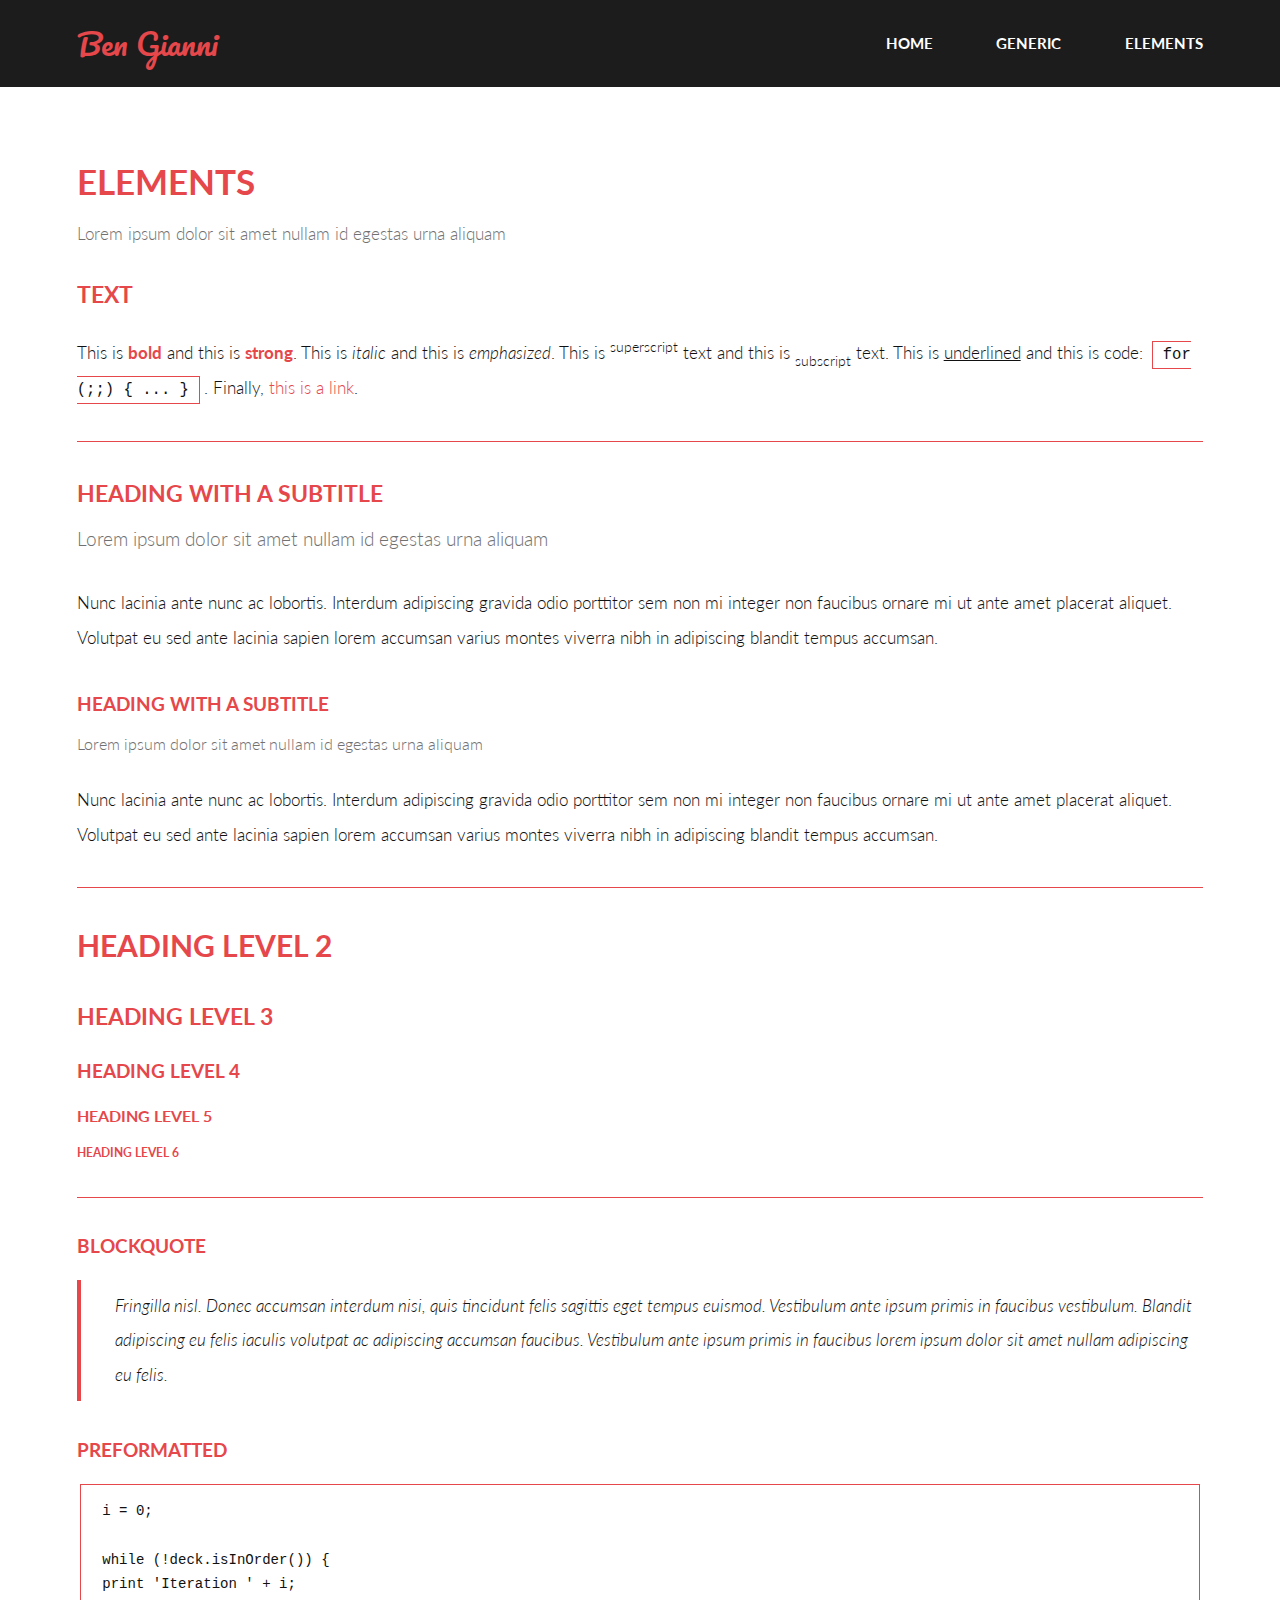
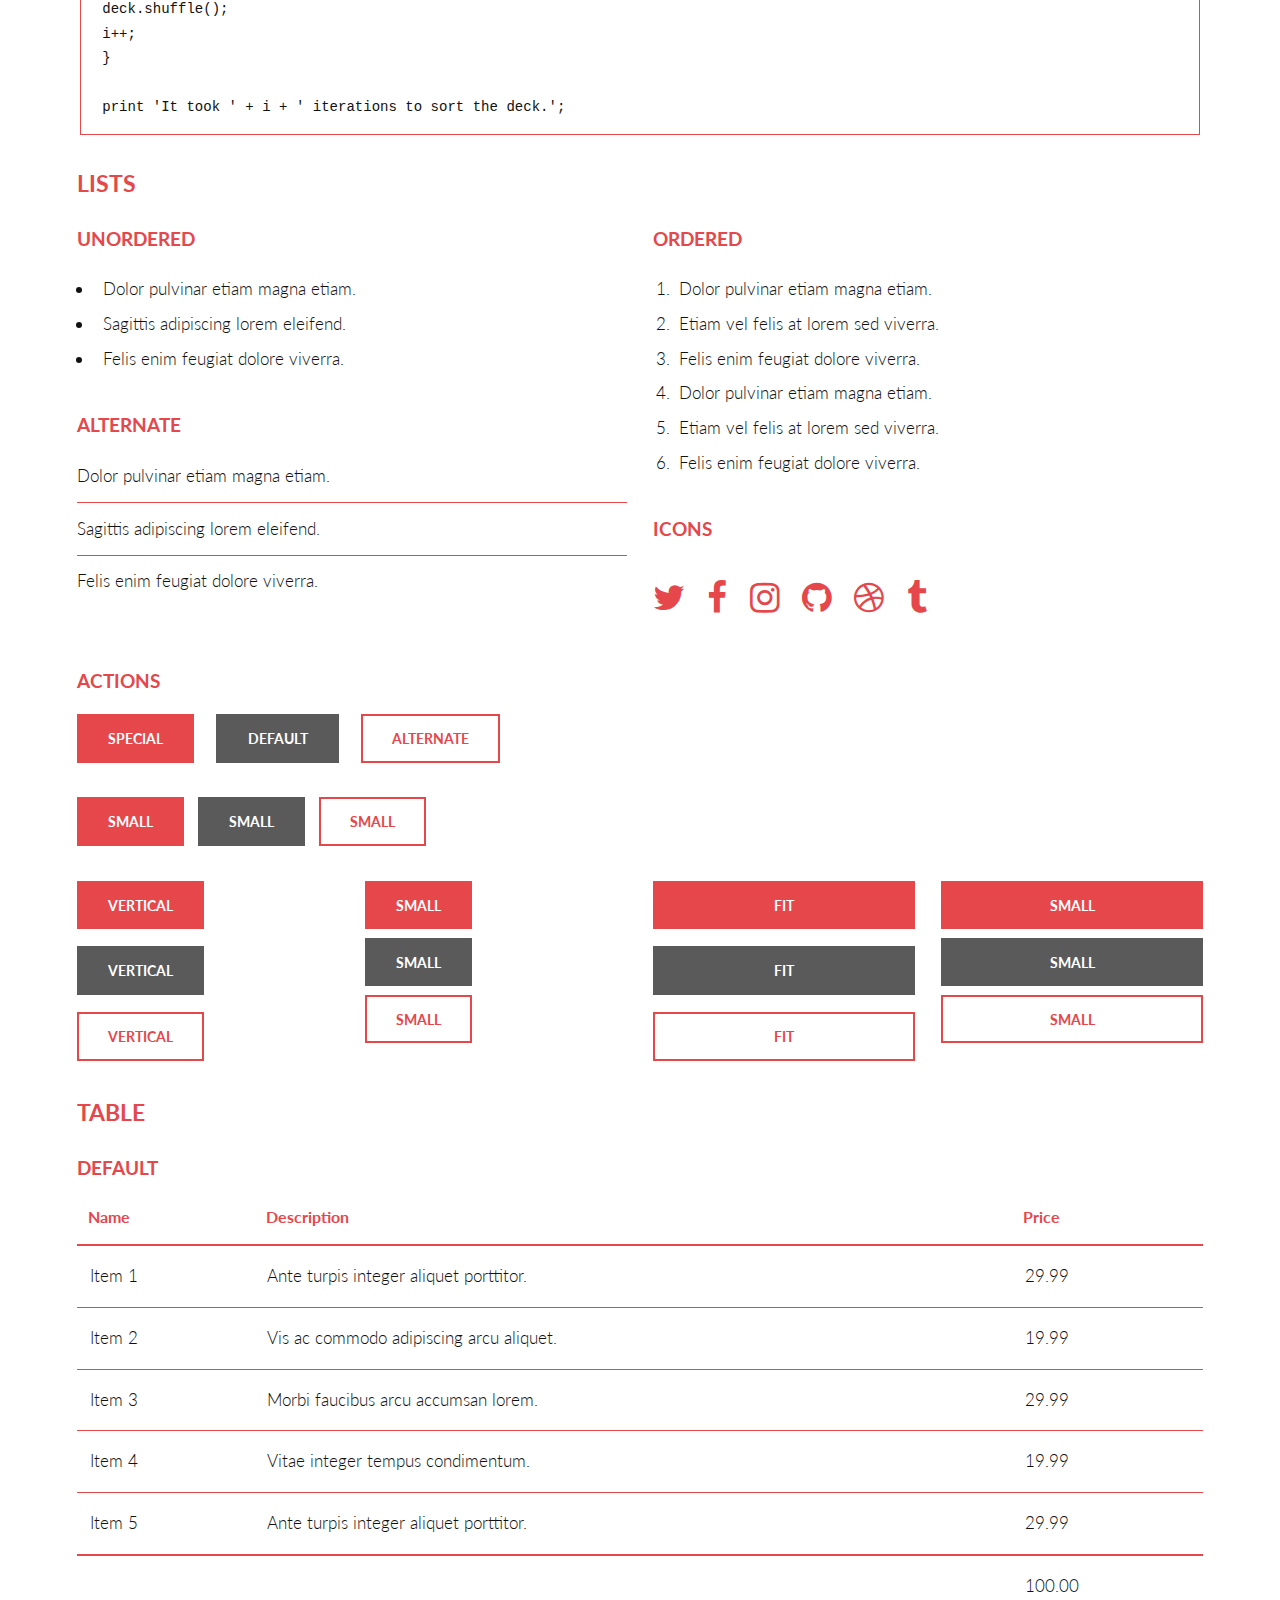
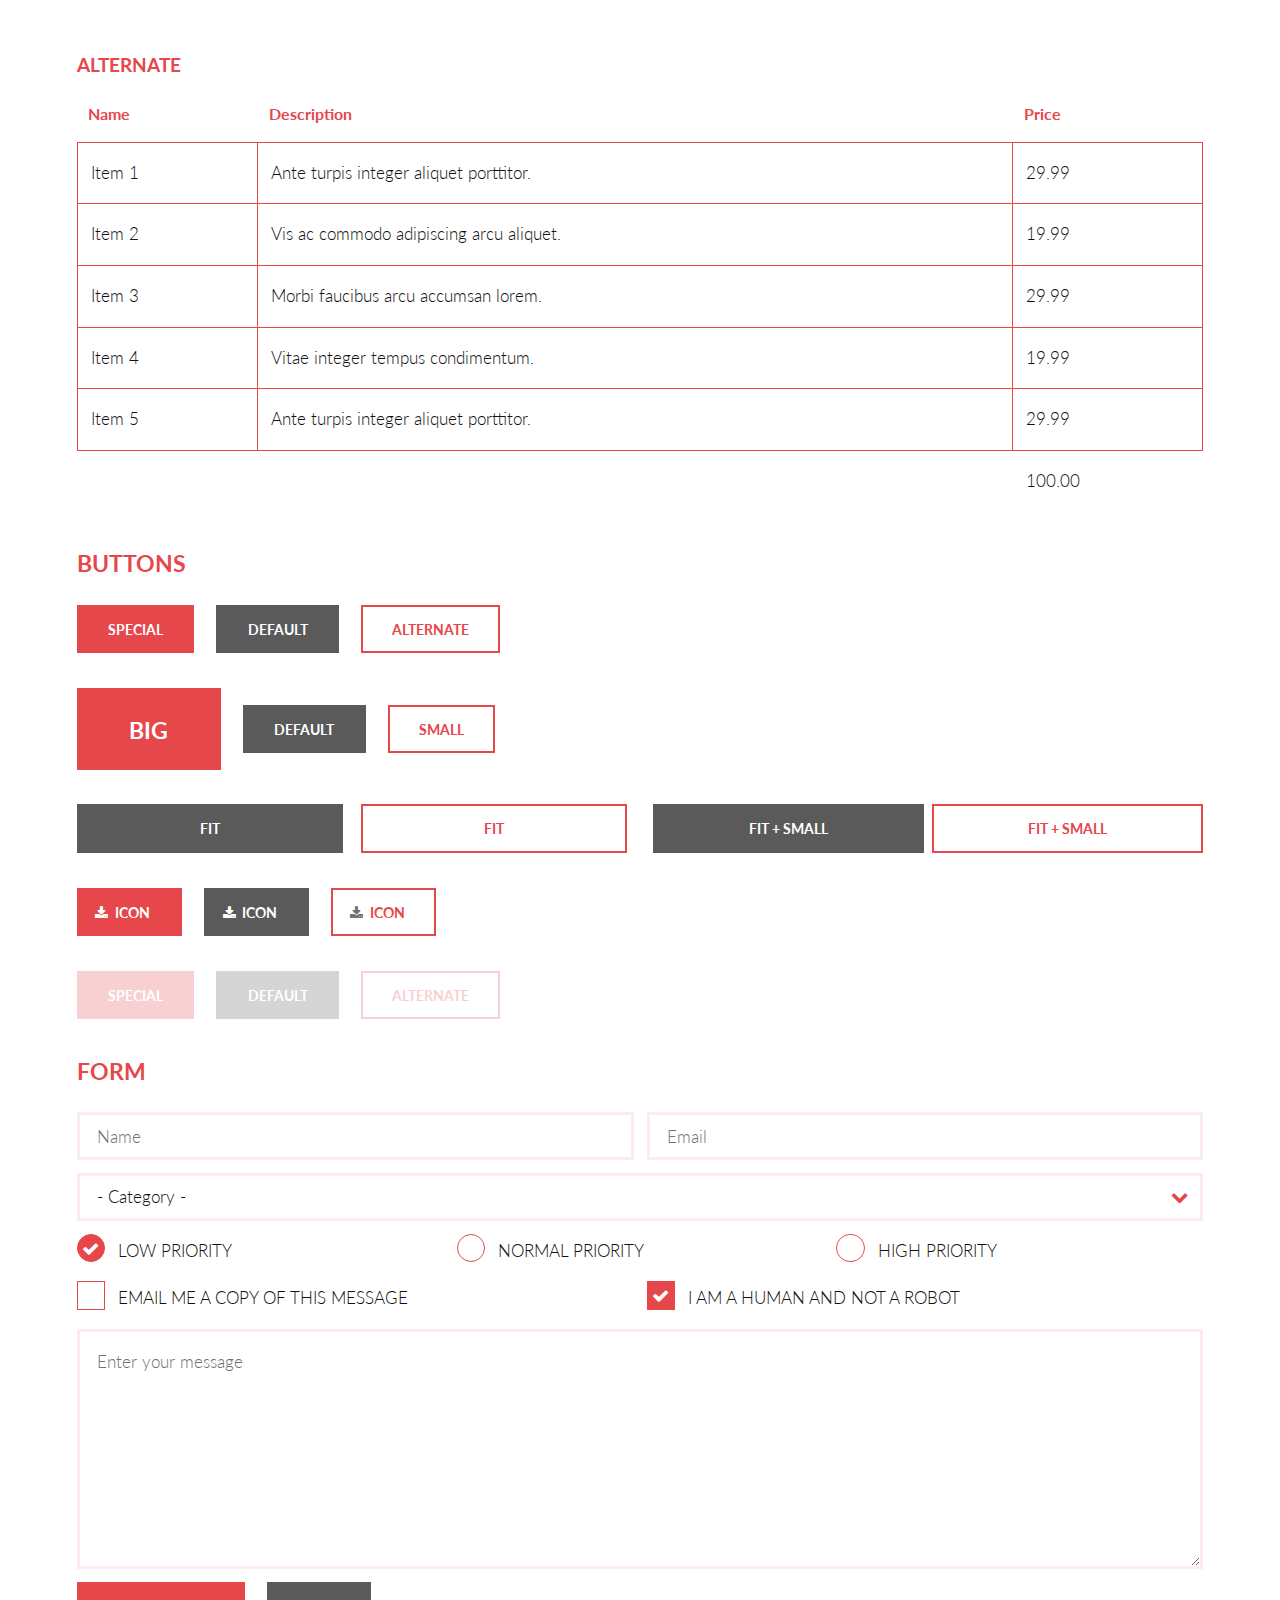
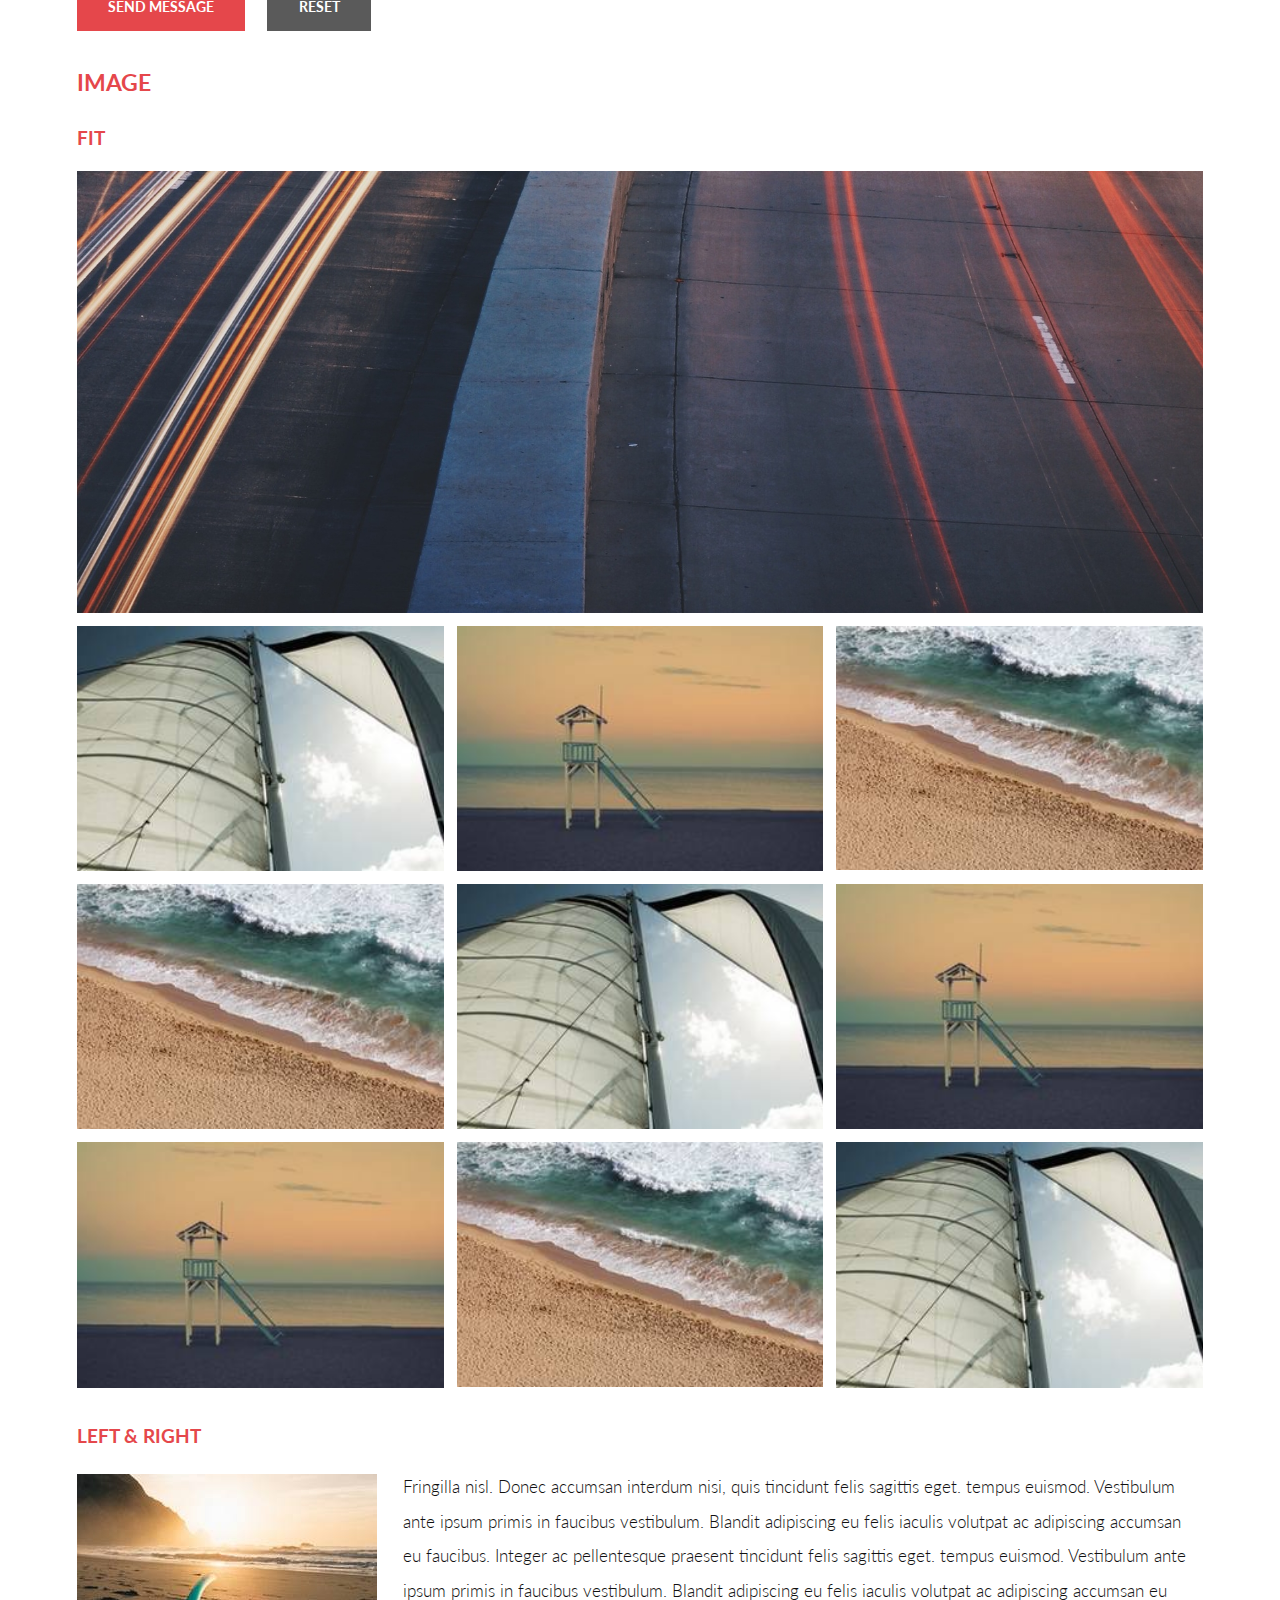
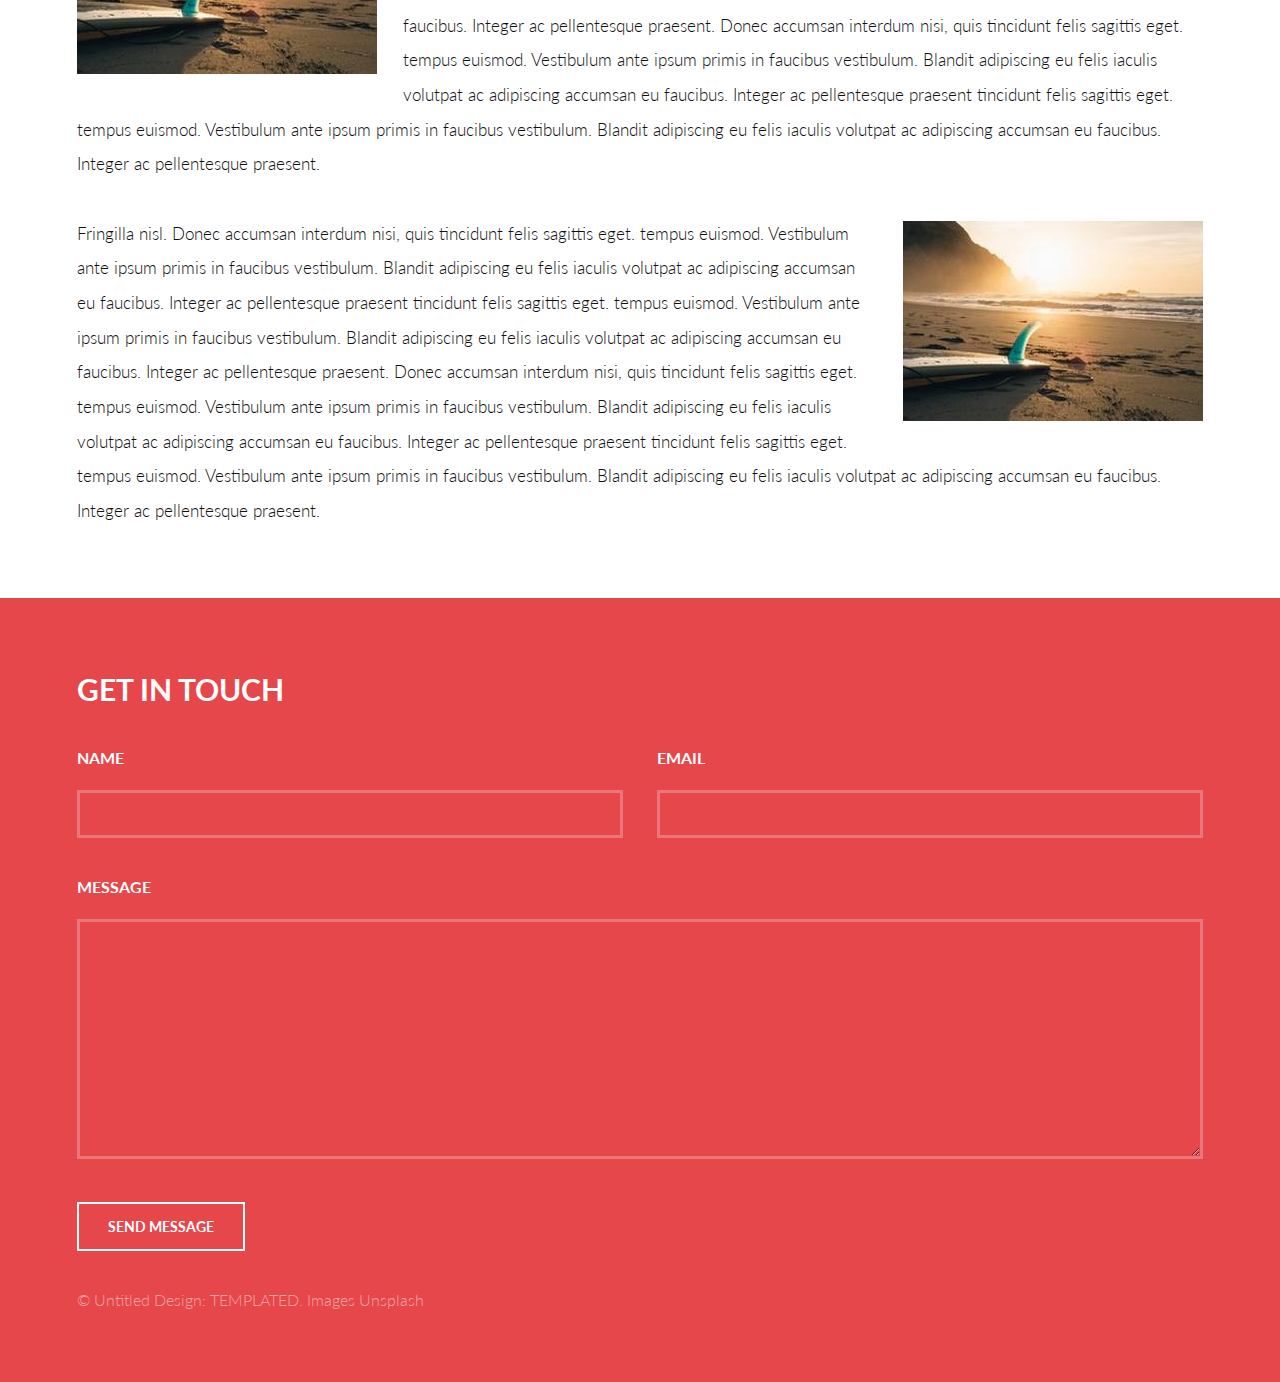
==== commit 34196aaa: "changed stuff" ====
--- a/elements.html
+++ b/elements.html
@@ -6,18 +6,15 @@
 -->
 <html>
 	<head>
-		<title>Elements - Introspect by TEMPLATED</title>
+		<title>Ben's Site</title>
 		<meta charset="utf-8" />
 		<meta name="viewport" content="width=device-width, initial-scale=1, user-scalable=no" />
 		<link rel="stylesheet" href="assets/css/main.css" />
-		<link rel='icon' href"images/favicon.ico" type="image/ico/>
 	</head>
 	<body>
-
-		<!-- Header -->
-			<header id="header">
+		<header id="header">
 				<div class="inner">
-					<a href="index.html" class="logo">introspect</a>
+					<a href="index.html" class="logo">Ben Gianni</a>
 					<nav id="nav">
 						<a href="index.html">Home</a>
 						<a href="generic.html">Generic</a>
@@ -25,6 +22,7 @@
 					</nav>
 				</div>
 			</header>
+
 			<a href="#menu" class="navPanelToggle"><span class="fa fa-bars"></span></a>
 
 		<!-- Main -->
